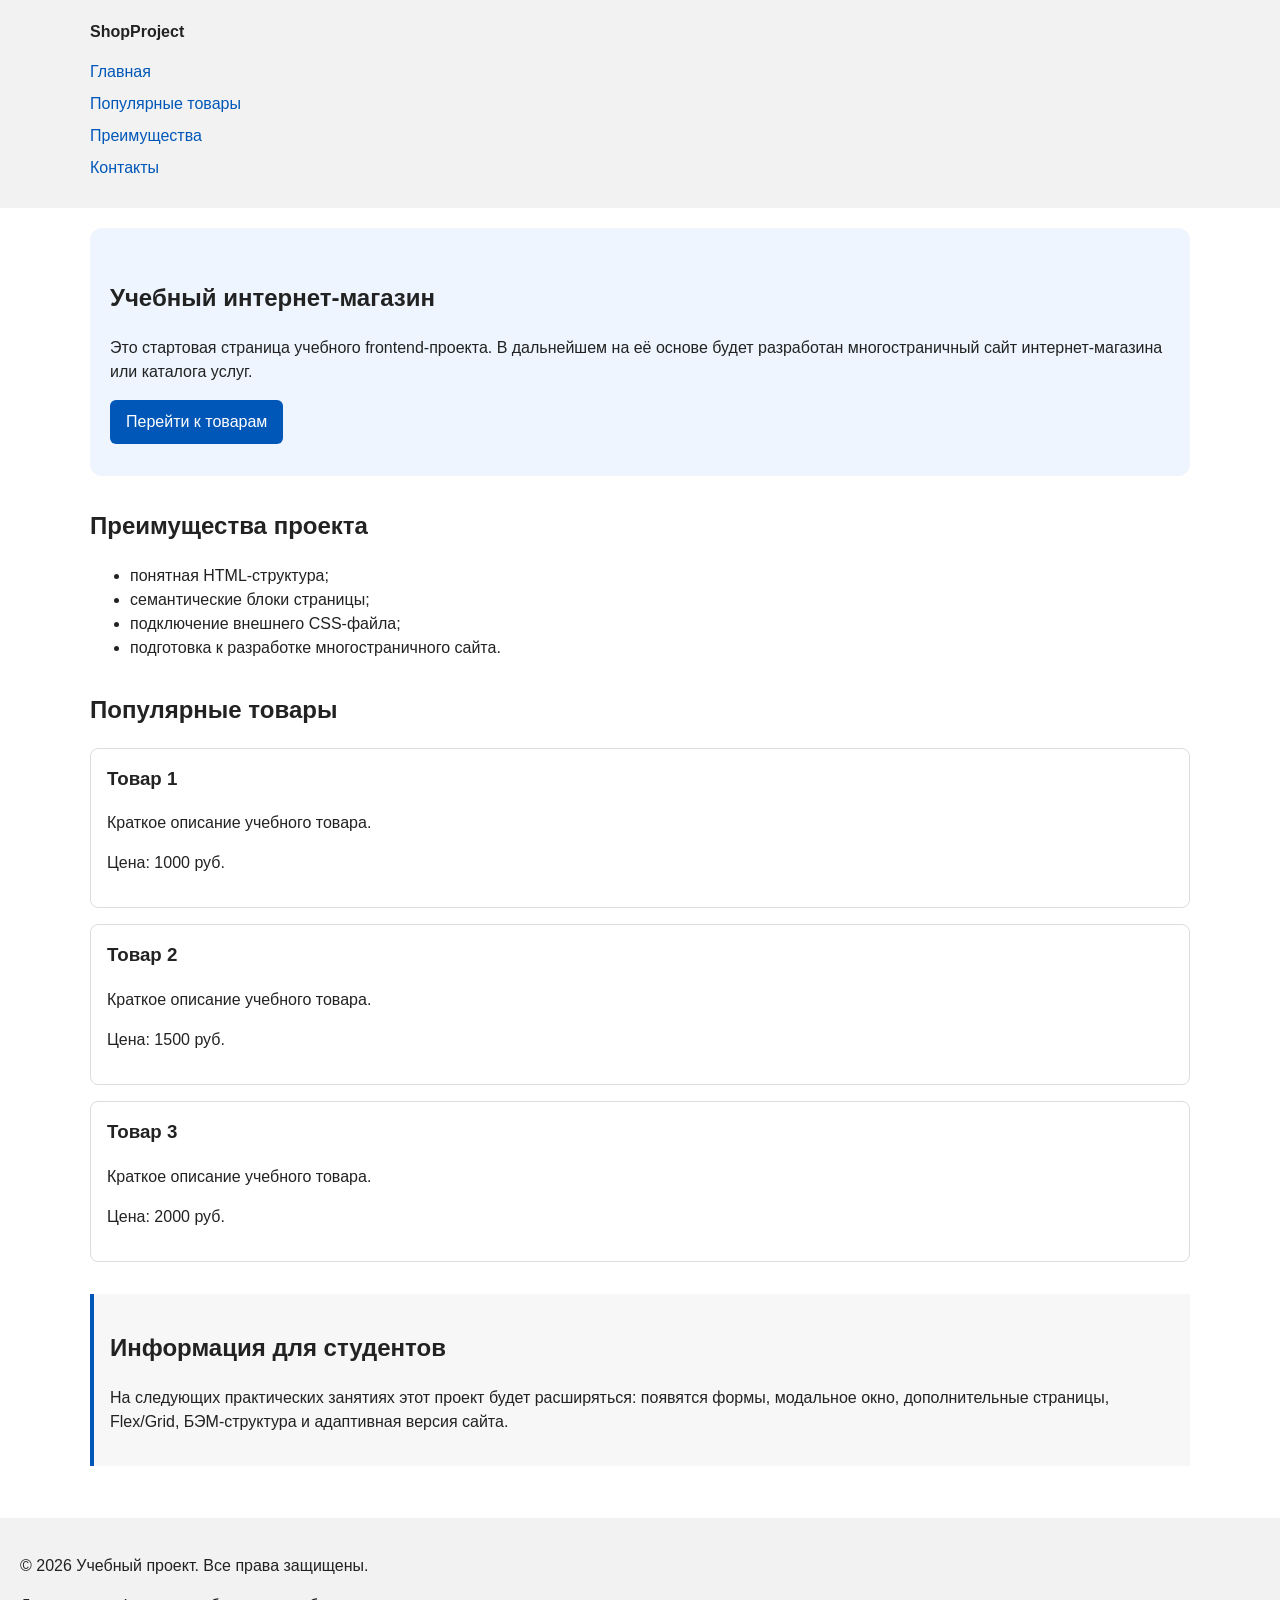
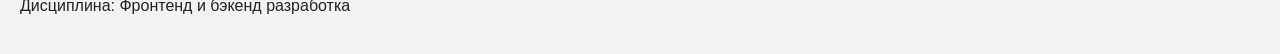
==== index.html @ 901348b8 "fix: remove duplicate content from start page" ====
<!doctype html>
<html lang="ru">
  <head>
    <meta charset="UTF-8" />
    <meta name="viewport" content="width=device-width, initial-scale=1.0" />
    <title>Учебный интернет-магазин</title>
    <link rel="stylesheet" href="css/style.css" />
  </head>

  <body>
    <header>
      <div class="site-header">
        <a class="site-logo" href="index.html">ShopProject</a>

        <nav class="site-nav" aria-label="Основная навигация">
          <ul class="site-nav__list">
            <li><a href="index.html">Главная</a></li>
            <li><a href="#popular">Популярные товары</a></li>
            <li><a href="#advantages">Преимущества</a></li>
            <li><a href="#contacts">Контакты</a></li>
          </ul>
        </nav>
      </div>
    </header>

    <main>
      <!-- Основное содержимое страницы -->
      <section class="hero">
        <h1>Учебный интернет-магазин</h1>
        <p>
          Это стартовая страница учебного frontend-проекта. В дальнейшем на её
          основе будет разработан многостраничный сайт интернет-магазина или
          каталога услуг.
        </p>
        <a class="button" href="#popular">Перейти к товарам</a>
      </section>

      <section class="section" id="advantages">
        <h2>Преимущества проекта</h2>

        <ul class="advantages-list">
          <li>понятная HTML-структура;</li>
          <li>семантические блоки страницы;</li>
          <li>подключение внешнего CSS-файла;</li>
          <li>подготовка к разработке многостраничного сайта.</li>
        </ul>
      </section>

      <section class="section" id="popular">
        <h2>Популярные товары</h2>

        <article class="product-card">
          <h3>Товар 1</h3>
          <p>Краткое описание учебного товара.</p>
          <p>Цена: 1000 руб.</p>
        </article>

        <article class="product-card">
          <h3>Товар 2</h3>
          <p>Краткое описание учебного товара.</p>
          <p>Цена: 1500 руб.</p>
        </article>

        <article class="product-card">
          <h3>Товар 3</h3>
          <p>Краткое описание учебного товара.</p>
          <p>Цена: 2000 руб.</p>
        </article>
      </section>

      <aside class="aside-info">
        <h2>Информация для студентов</h2>
        <p>
          На следующих практических занятиях этот проект будет расширяться:
          появятся формы, модальное окно, дополнительные страницы, Flex/Grid,
          БЭМ-структура и адаптивная версия сайта.
        </p>
      </aside>
    </main>

    <footer id="contacts">
      <p>&copy; 2026 Учебный проект. Все права защищены.</p>
      <p>Дисциплина: Фронтенд и бэкенд разработка</p>
    </footer>
  </body>
</html>
---- css/style.css ----
/*
 * Универсальное правило для всех элементов.
 * border-box делает расчёт размеров более понятным:
 * width включает content, padding и border.
 */
* {
    box-sizing: border-box;
}

/*
 * Убираем стандартный внешний отступ браузера у body.
 * Без этого вокруг страницы может появиться белая рамка.
 */
body {
    margin: 0;
    font-family: Arial, sans-serif;
    line-height: 1.5;
    color: #222222;
    background-color: #ffffff;
}

/*
 * Задаём внутренние отступы для основных областей страницы.
 * Это делает содержимое визуально отделённым от краёв окна браузера.
 */
header,
main,
footer {
    padding: 20px;
}

/*
 * Оформляем шапку страницы.
 * Пока используется простой светло-серый фон.
 */
header {
    background-color: #f2f2f2;
}

/*
 * Оформляем подвал страницы тем же фоном,
 * чтобы визуально отделить его от основного содержимого.
 */
footer {
    background-color: #f2f2f2;
}

section {
    margin-bottom: 24px;
}

section h2 {
    margin-top: 0;
}

/*
 * Ограничиваем ширину содержимого шапки,
 * чтобы оно не растягивалось слишком сильно на широких экранах.
 */
.site-header {
    max-width: 1100px;
    margin: 0 auto;
}

/*
 * Оформляем текстовый логотип.
 */
.site-logo {
    font-weight: bold;
    text-decoration: none;
    color: #222222;
}

/*
 * Убираем стандартные отступы и маркеры списка навигации.
 */
.site-nav__list {
    padding: 0;
    margin: 16px 0 0;
    list-style: none;
}

/*
 * Добавляем расстояние между пунктами меню.
 */
.site-nav__list li {
    margin-bottom: 8px;
}

/*
 * Оформляем ссылки меню.
 */
.site-nav__list a {
    color: #0057b8;
    text-decoration: none;
}

/*
 * При наведении мыши подчёркиваем ссылку.
 * Подробно состояния интерфейса будут рассмотрены в практической работе 1.7.
 */
.site-nav__list a:hover {
    text-decoration: underline;
}

/*
 * Hero-блок — первый крупный блок страницы.
 * Он визуально отделяется от остальных разделов фоном и отступами.
 */
.hero {
    max-width: 1100px;
    margin: 0 auto 32px;
    padding: 32px 20px;
    background-color: #eef5ff;
    border-radius: 12px;
}

/*
 * Общий класс для разделов страницы.
 */
.section {
    max-width: 1100px;
    margin: 0 auto 32px;
}

/*
 * Убираем лишний верхний отступ у заголовков разделов.
 */
.section h2 {
    margin-top: 0;
}

/*
 * Карточка товара — самостоятельный блок.
 * На следующих занятиях карточки будут доработаны и выстроены в сетку.
 */
.product-card {
    margin-bottom: 16px;
    padding: 16px;
    border: 1px solid #dddddd;
    border-radius: 8px;
    background-color: #ffffff;
}

/*
 * Убираем лишний верхний отступ у заголовка карточки.
 */
.product-card h3 {
    margin-top: 0;
}

/*
 * Пока это обычная ссылка, но визуально она оформляется как кнопка.
 */
.button {
    display: inline-block;
    padding: 10px 16px;
    color: #ffffff;
    background-color: #0057b8;
    text-decoration: none;
    border-radius: 6px;
}

/*
 * Простое состояние наведения для кнопки.
 */
.button:hover {
    background-color: #003f86;
}

/*
 * Дополнительный информационный блок.
 */
.aside-info {
    max-width: 1100px;
    margin: 0 auto 32px;
    padding: 16px;
    border-left: 4px solid #0057b8;
    background-color: #f7f7f7;
}
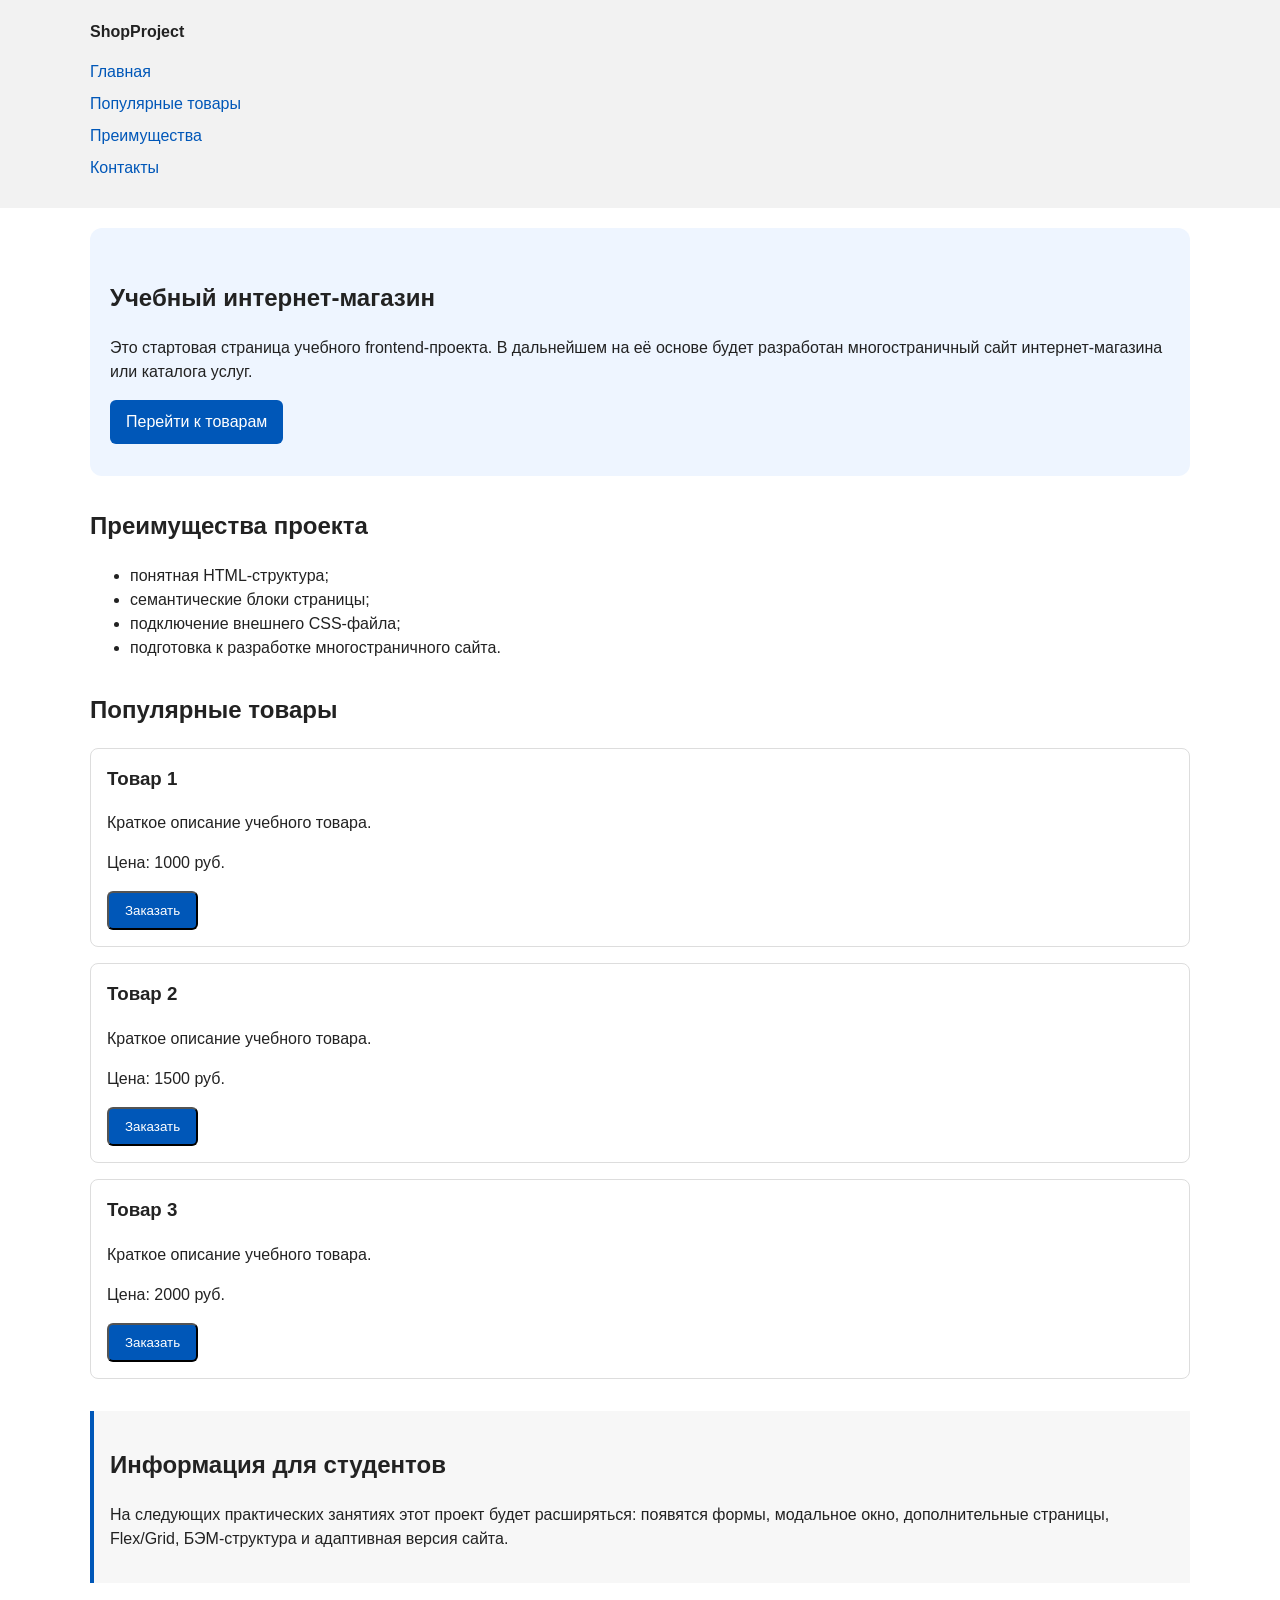
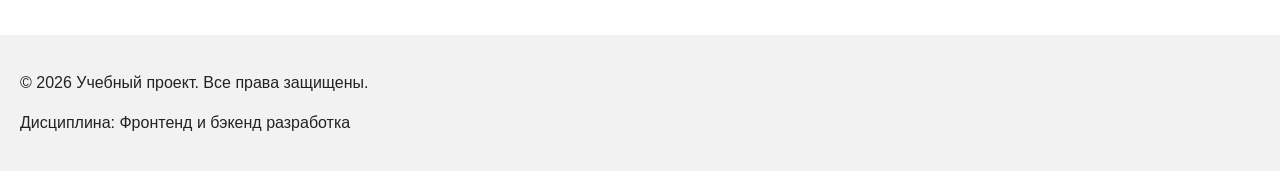
==== commit 856824c0: "feat: add order form modal and validation" ====
--- a/index.html
+++ b/index.html
@@ -5,6 +5,7 @@
     <meta name="viewport" content="width=device-width, initial-scale=1.0" />
     <title>Учебный интернет-магазин</title>
     <link rel="stylesheet" href="css/style.css" />
+    <script src="js/main.js" defer></script>
   </head>
 
   <body>
@@ -53,18 +54,39 @@
           <h3>Товар 1</h3>
           <p>Краткое описание учебного товара.</p>
           <p>Цена: 1000 руб.</p>
+          <button
+            class="button product-card__button"
+            type="button"
+            data-product="Товар 1"
+          >
+            Заказать
+          </button>
         </article>
 
         <article class="product-card">
           <h3>Товар 2</h3>
           <p>Краткое описание учебного товара.</p>
           <p>Цена: 1500 руб.</p>
+          <button
+            class="button product-card__button"
+            type="button"
+            data-product="Товар 2"
+          >
+            Заказать
+          </button>
         </article>
 
         <article class="product-card">
           <h3>Товар 3</h3>
           <p>Краткое описание учебного товара.</p>
           <p>Цена: 2000 руб.</p>
+          <button
+            class="button product-card__button"
+            type="button"
+            data-product="Товар 3"
+          >
+            Заказать
+          </button>
         </article>
       </section>
 
@@ -82,5 +104,108 @@
       <p>&copy; 2026 Учебный проект. Все права защищены.</p>
       <p>Дисциплина: Фронтенд и бэкенд разработка</p>
     </footer>
+
+    <dialog
+      class="order-dialog"
+      id="order-dialog"
+      aria-labelledby="order-dialog-title"
+    >
+      <h2 id="order-dialog-title">Оформление заявки</h2>
+
+      <form
+        class="order-form"
+        id="order-form"
+        action="#"
+        method="post"
+        novalidate
+      >
+        <input id="selected-product" name="selected-product" type="hidden" />
+
+        <div class="form-field">
+          <label for="order-name">Имя</label>
+          <input
+            id="order-name"
+            name="name"
+            type="text"
+            placeholder="Введите ваше имя"
+            minlength="2"
+            autocomplete="given-name"
+            required
+          />
+        </div>
+
+        <div class="form-field">
+          <label for="order-email">E-mail</label>
+          <input
+            id="order-email"
+            name="email"
+            type="email"
+            placeholder="example@mail.ru"
+            autocomplete="email"
+            required
+          />
+        </div>
+
+        <div class="form-field">
+          <label for="order-phone">Телефон</label>
+          <input
+            id="order-phone"
+            name="phone"
+            type="tel"
+            inputmode="tel"
+            placeholder="+7 (900) 000-00-00"
+            pattern="^\+7 \(\d{3}\) \d{3}-\d{2}-\d{2}$"
+            required
+          />
+          <small>Формат: +7 (900) 000-00-00</small>
+        </div>
+
+        <div class="form-field">
+          <label for="order-date">Дата связи</label>
+          <input id="order-date" name="date" type="date" />
+        </div>
+
+        <div class="form-field">
+          <label for="order-topic">Тема заявки</label>
+          <select id="order-topic" name="topic" required>
+            <option value="">Выберите тему</option>
+            <option value="product">Заказ товара</option>
+            <option value="consultation">Консультация</option>
+            <option value="delivery">Доставка</option>
+          </select>
+        </div>
+
+        <div class="form-field">
+          <label for="order-comment">Комментарий</label>
+          <textarea
+            id="order-comment"
+            name="comment"
+            rows="4"
+            placeholder="Укажите дополнительную информацию"
+          ></textarea>
+        </div>
+
+        <div class="form-field form-field--checkbox">
+          <label for="order-agreement">
+            <input
+              id="order-agreement"
+              name="agreement"
+              type="checkbox"
+              required
+            />
+            Я согласен на обработку данных
+          </label>
+        </div>
+
+        <div class="form-actions">
+          <button type="button" id="close-order-dialog">Закрыть</button>
+          <button type="submit">Отправить заявку</button>
+        </div>
+      </form>
+    </dialog>
+
+    <p class="success-message" id="success-message" hidden>
+      Форма успешно отправлена!
+    </p>
   </body>
 </html>
--- a/css/style.css
+++ b/css/style.css
@@ -4,7 +4,7 @@
  * width включает content, padding и border.
  */
 * {
-    box-sizing: border-box;
+  box-sizing: border-box;
 }
 
 /*
@@ -12,11 +12,11 @@
  * Без этого вокруг страницы может появиться белая рамка.
  */
 body {
-    margin: 0;
-    font-family: Arial, sans-serif;
-    line-height: 1.5;
-    color: #222222;
-    background-color: #ffffff;
+  margin: 0;
+  font-family: Arial, sans-serif;
+  line-height: 1.5;
+  color: #222222;
+  background-color: #ffffff;
 }
 
 /*
@@ -26,7 +26,7 @@
 header,
 main,
 footer {
-    padding: 20px;
+  padding: 20px;
 }
 
 /*
@@ -34,7 +34,7 @@
  * Пока используется простой светло-серый фон.
  */
 header {
-    background-color: #f2f2f2;
+  background-color: #f2f2f2;
 }
 
 /*
@@ -42,15 +42,15 @@
  * чтобы визуально отделить его от основного содержимого.
  */
 footer {
-    background-color: #f2f2f2;
+  background-color: #f2f2f2;
 }
 
 section {
-    margin-bottom: 24px;
+  margin-bottom: 24px;
 }
 
 section h2 {
-    margin-top: 0;
+  margin-top: 0;
 }
 
 /*
@@ -58,41 +58,41 @@
  * чтобы оно не растягивалось слишком сильно на широких экранах.
  */
 .site-header {
-    max-width: 1100px;
-    margin: 0 auto;
+  max-width: 1100px;
+  margin: 0 auto;
 }
 
 /*
  * Оформляем текстовый логотип.
  */
 .site-logo {
-    font-weight: bold;
-    text-decoration: none;
-    color: #222222;
+  font-weight: bold;
+  text-decoration: none;
+  color: #222222;
 }
 
 /*
  * Убираем стандартные отступы и маркеры списка навигации.
  */
 .site-nav__list {
-    padding: 0;
-    margin: 16px 0 0;
-    list-style: none;
+  padding: 0;
+  margin: 16px 0 0;
+  list-style: none;
 }
 
 /*
  * Добавляем расстояние между пунктами меню.
  */
 .site-nav__list li {
-    margin-bottom: 8px;
+  margin-bottom: 8px;
 }
 
 /*
  * Оформляем ссылки меню.
  */
 .site-nav__list a {
-    color: #0057b8;
-    text-decoration: none;
+  color: #0057b8;
+  text-decoration: none;
 }
 
 /*
@@ -100,7 +100,7 @@
  * Подробно состояния интерфейса будут рассмотрены в практической работе 1.7.
  */
 .site-nav__list a:hover {
-    text-decoration: underline;
+  text-decoration: underline;
 }
 
 /*
@@ -108,26 +108,26 @@
  * Он визуально отделяется от остальных разделов фоном и отступами.
  */
 .hero {
-    max-width: 1100px;
-    margin: 0 auto 32px;
-    padding: 32px 20px;
-    background-color: #eef5ff;
-    border-radius: 12px;
+  max-width: 1100px;
+  margin: 0 auto 32px;
+  padding: 32px 20px;
+  background-color: #eef5ff;
+  border-radius: 12px;
 }
 
 /*
  * Общий класс для разделов страницы.
  */
 .section {
-    max-width: 1100px;
-    margin: 0 auto 32px;
+  max-width: 1100px;
+  margin: 0 auto 32px;
 }
 
 /*
  * Убираем лишний верхний отступ у заголовков разделов.
  */
 .section h2 {
-    margin-top: 0;
+  margin-top: 0;
 }
 
 /*
@@ -135,46 +135,120 @@
  * На следующих занятиях карточки будут доработаны и выстроены в сетку.
  */
 .product-card {
-    margin-bottom: 16px;
-    padding: 16px;
-    border: 1px solid #dddddd;
-    border-radius: 8px;
-    background-color: #ffffff;
+  margin-bottom: 16px;
+  padding: 16px;
+  border: 1px solid #dddddd;
+  border-radius: 8px;
+  background-color: #ffffff;
 }
 
 /*
  * Убираем лишний верхний отступ у заголовка карточки.
  */
 .product-card h3 {
-    margin-top: 0;
+  margin-top: 0;
 }
 
 /*
  * Пока это обычная ссылка, но визуально она оформляется как кнопка.
  */
 .button {
-    display: inline-block;
-    padding: 10px 16px;
-    color: #ffffff;
-    background-color: #0057b8;
-    text-decoration: none;
-    border-radius: 6px;
+  display: inline-block;
+  padding: 10px 16px;
+  color: #ffffff;
+  background-color: #0057b8;
+  text-decoration: none;
+  border-radius: 6px;
 }
 
 /*
  * Простое состояние наведения для кнопки.
  */
 .button:hover {
-    background-color: #003f86;
+  background-color: #003f86;
 }
 
 /*
  * Дополнительный информационный блок.
  */
 .aside-info {
-    max-width: 1100px;
-    margin: 0 auto 32px;
-    padding: 16px;
-    border-left: 4px solid #0057b8;
-    background-color: #f7f7f7;
-}+  max-width: 1100px;
+  margin: 0 auto 32px;
+  padding: 16px;
+  border-left: 4px solid #0057b8;
+  background-color: #f7f7f7;
+}
+
+/* Модальное окно с формой заявки. */
+.order-dialog {
+  width: min(100% - 32px, 560px);
+  padding: 24px;
+  border: none;
+  border-radius: 12px;
+}
+
+/* Затемнение страницы за окном. */
+.order-dialog::backdrop {
+  background-color: rgba(0, 0, 0, 0.5);
+}
+
+/* Отступы между полями и их подписями. */
+.form-field {
+  margin-bottom: 16px;
+}
+
+.form-field label {
+  display: block;
+  margin-bottom: 6px;
+}
+
+/* Общие стили полей формы. */
+.form-field input,
+.form-field select,
+.form-field textarea {
+  width: 100%;
+  padding: 10px 12px;
+  border: 1px solid #cccccc;
+  border-radius: 6px;
+  font: inherit;
+}
+
+/* Флажок оставляем обычной ширины. */
+.form-field input[type="checkbox"] {
+  width: auto;
+}
+
+.form-field small {
+  display: block;
+  margin-top: 4px;
+  color: #666666;
+}
+
+/* Выделяем поле при работе с клавиатуры. */
+.form-field input:focus-visible,
+.form-field select:focus-visible,
+.form-field textarea:focus-visible,
+.form-actions button:focus-visible {
+  outline: 2px solid #0057b8;
+  outline-offset: 2px;
+}
+
+/* JavaScript добавит этот атрибут ошибочным полям. */
+.form-field [aria-invalid="true"] {
+  border-color: #b00020;
+}
+
+.form-actions {
+  display: flex;
+  gap: 12px;
+  margin-top: 20px;
+}
+
+/* Сообщение после успешной проверки формы. */
+.success-message {
+  max-width: 1100px;
+  margin: 24px auto;
+  padding: 16px;
+  border-left: 4px solid #168a2f;
+  background-color: #eefaf0;
+}
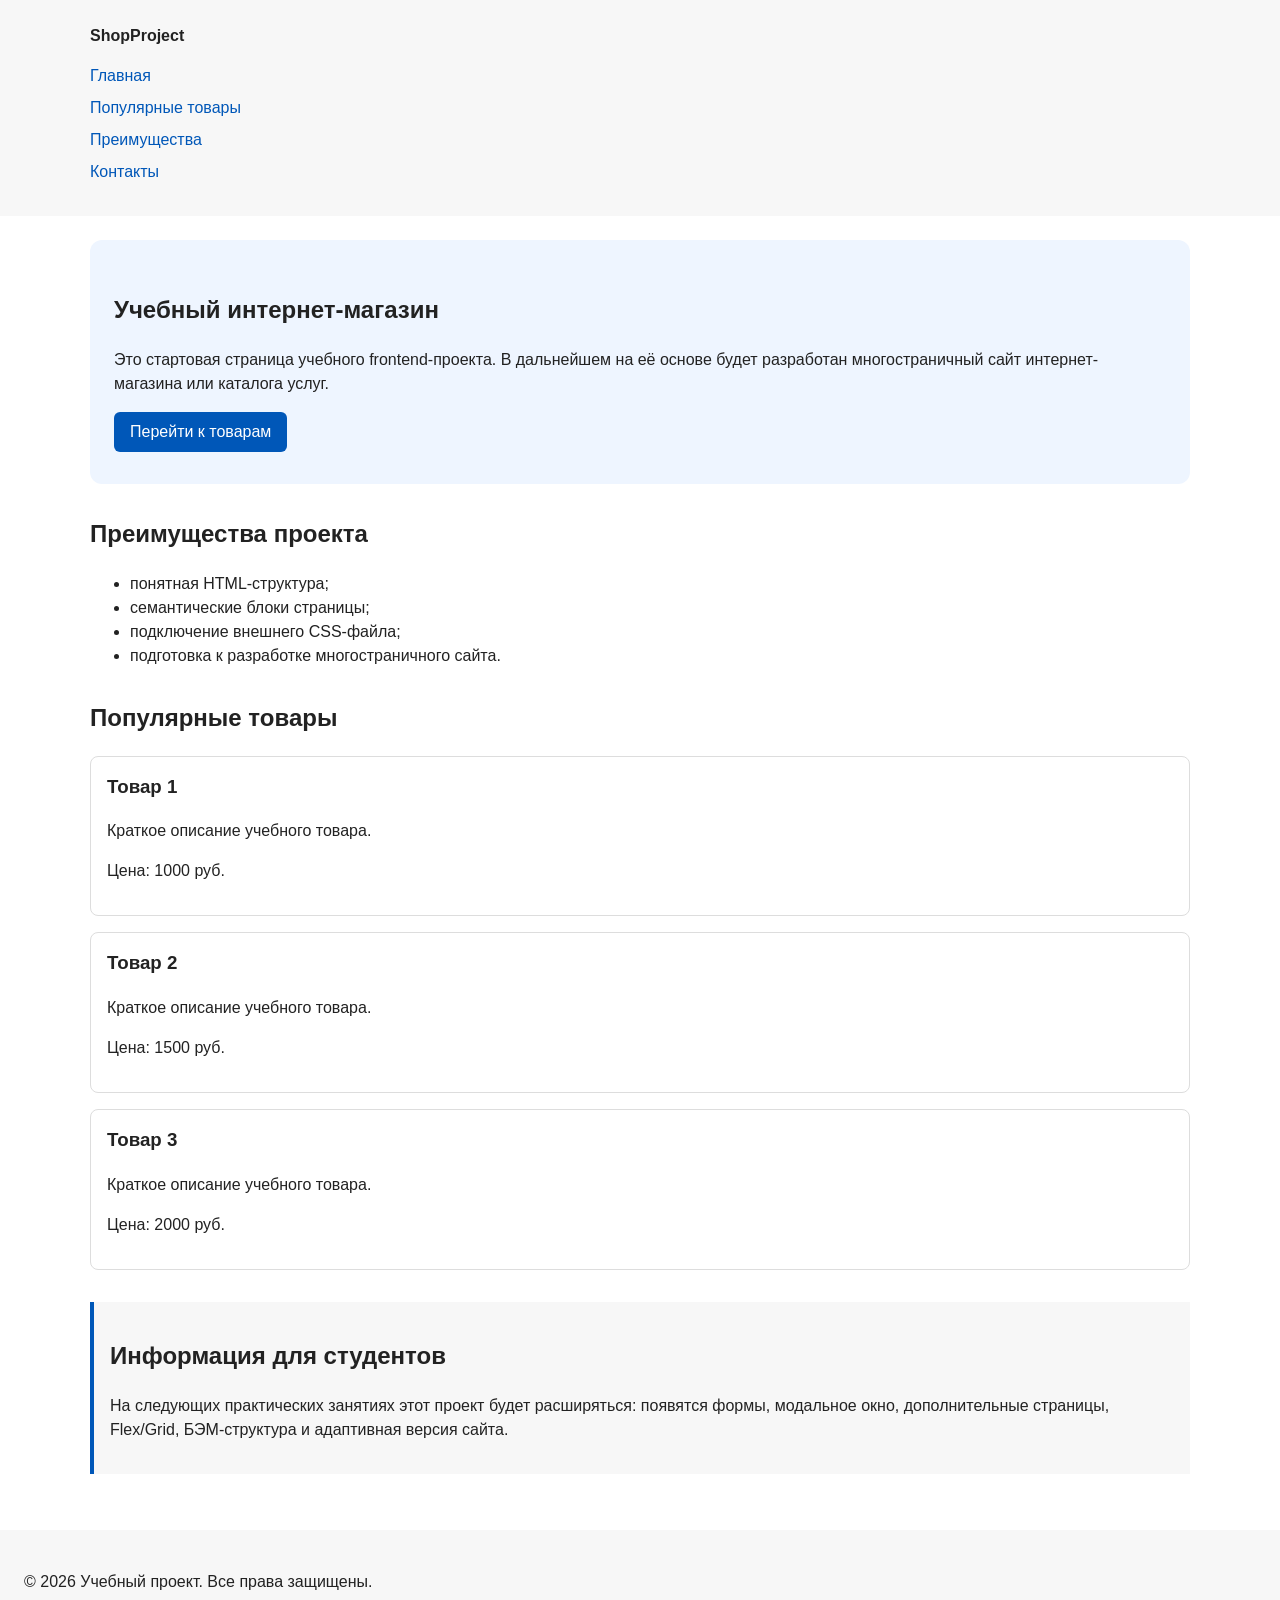
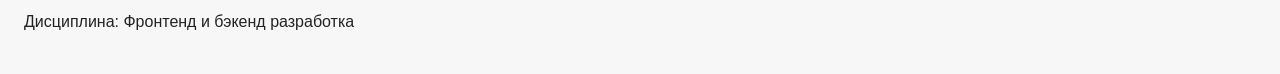
==== commit 4a34fe31: "Merge pull request #3 from DansonDev/feature/html-css-start-page Практическая №2: убрать повторы на " ====
--- a/index.html
+++ b/index.html
@@ -5,7 +5,6 @@
     <meta name="viewport" content="width=device-width, initial-scale=1.0" />
     <title>Учебный интернет-магазин</title>
     <link rel="stylesheet" href="css/style.css" />
-    <script src="js/main.js" defer></script>
   </head>
 
   <body>
@@ -54,39 +53,18 @@
           <h3>Товар 1</h3>
           <p>Краткое описание учебного товара.</p>
           <p>Цена: 1000 руб.</p>
-          <button
-            class="button product-card__button"
-            type="button"
-            data-product="Товар 1"
-          >
-            Заказать
-          </button>
         </article>
 
         <article class="product-card">
           <h3>Товар 2</h3>
           <p>Краткое описание учебного товара.</p>
           <p>Цена: 1500 руб.</p>
-          <button
-            class="button product-card__button"
-            type="button"
-            data-product="Товар 2"
-          >
-            Заказать
-          </button>
         </article>
 
         <article class="product-card">
           <h3>Товар 3</h3>
           <p>Краткое описание учебного товара.</p>
           <p>Цена: 2000 руб.</p>
-          <button
-            class="button product-card__button"
-            type="button"
-            data-product="Товар 3"
-          >
-            Заказать
-          </button>
         </article>
       </section>
 
@@ -104,108 +82,5 @@
       <p>&copy; 2026 Учебный проект. Все права защищены.</p>
       <p>Дисциплина: Фронтенд и бэкенд разработка</p>
     </footer>
-
-    <dialog
-      class="order-dialog"
-      id="order-dialog"
-      aria-labelledby="order-dialog-title"
-    >
-      <h2 id="order-dialog-title">Оформление заявки</h2>
-
-      <form
-        class="order-form"
-        id="order-form"
-        action="#"
-        method="post"
-        novalidate
-      >
-        <input id="selected-product" name="selected-product" type="hidden" />
-
-        <div class="form-field">
-          <label for="order-name">Имя</label>
-          <input
-            id="order-name"
-            name="name"
-            type="text"
-            placeholder="Введите ваше имя"
-            minlength="2"
-            autocomplete="given-name"
-            required
-          />
-        </div>
-
-        <div class="form-field">
-          <label for="order-email">E-mail</label>
-          <input
-            id="order-email"
-            name="email"
-            type="email"
-            placeholder="example@mail.ru"
-            autocomplete="email"
-            required
-          />
-        </div>
-
-        <div class="form-field">
-          <label for="order-phone">Телефон</label>
-          <input
-            id="order-phone"
-            name="phone"
-            type="tel"
-            inputmode="tel"
-            placeholder="+7 (900) 000-00-00"
-            pattern="^\+7 \(\d{3}\) \d{3}-\d{2}-\d{2}$"
-            required
-          />
-          <small>Формат: +7 (900) 000-00-00</small>
-        </div>
-
-        <div class="form-field">
-          <label for="order-date">Дата связи</label>
-          <input id="order-date" name="date" type="date" />
-        </div>
-
-        <div class="form-field">
-          <label for="order-topic">Тема заявки</label>
-          <select id="order-topic" name="topic" required>
-            <option value="">Выберите тему</option>
-            <option value="product">Заказ товара</option>
-            <option value="consultation">Консультация</option>
-            <option value="delivery">Доставка</option>
-          </select>
-        </div>
-
-        <div class="form-field">
-          <label for="order-comment">Комментарий</label>
-          <textarea
-            id="order-comment"
-            name="comment"
-            rows="4"
-            placeholder="Укажите дополнительную информацию"
-          ></textarea>
-        </div>
-
-        <div class="form-field form-field--checkbox">
-          <label for="order-agreement">
-            <input
-              id="order-agreement"
-              name="agreement"
-              type="checkbox"
-              required
-            />
-            Я согласен на обработку данных
-          </label>
-        </div>
-
-        <div class="form-actions">
-          <button type="button" id="close-order-dialog">Закрыть</button>
-          <button type="submit">Отправить заявку</button>
-        </div>
-      </form>
-    </dialog>
-
-    <p class="success-message" id="success-message" hidden>
-      Форма успешно отправлена!
-    </p>
   </body>
 </html>
--- a/css/style.css
+++ b/css/style.css
@@ -1,254 +1,252 @@
-/*
- * Универсальное правило для всех элементов.
- * border-box делает расчёт размеров более понятным:
- * width включает content, padding и border.
- */
+/* ===============================
+   1. Переменные проекта
+   =============================== */
+
+:root {
+  /* Цвета */
+  --color-bg: #ffffff;
+  --color-text: #222222;
+  --color-muted: #666666;
+  --color-primary: #0057b8;
+  --color-primary-dark: #003f86;
+  --color-border: #dddddd;
+  --color-surface: #f7f7f7;
+  --color-surface-accent: #eef5ff;
+  --color-danger: #b00020;
+  --color-success: #168a2f;
+  --color-success-bg: #eefaf0;
+  --color-white: #ffffff;
+
+  /* Отступы */
+  --space-xs: 4px;
+  --space-sm: 8px;
+  --space-md: 16px;
+  --space-lg: 24px;
+  --space-xl: 32px;
+
+  /* Скругления */
+  --radius-sm: 6px;
+  --radius-md: 8px;
+  --radius-lg: 12px;
+
+  --container-width: 1100px;
+}
+
+/* ===============================
+   2. Базовые стили
+   =============================== */
+
 * {
   box-sizing: border-box;
 }
 
-/*
- * Убираем стандартный внешний отступ браузера у body.
- * Без этого вокруг страницы может появиться белая рамка.
- */
 body {
   margin: 0;
   font-family: Arial, sans-serif;
   line-height: 1.5;
-  color: #222222;
-  background-color: #ffffff;
-}
-
-/*
- * Задаём внутренние отступы для основных областей страницы.
- * Это делает содержимое визуально отделённым от краёв окна браузера.
- */
+  color: var(--color-text);
+  background-color: var(--color-bg);
+}
+
 header,
 main,
 footer {
-  padding: 20px;
-}
-
-/*
- * Оформляем шапку страницы.
- * Пока используется простой светло-серый фон.
- */
-header {
-  background-color: #f2f2f2;
-}
-
-/*
- * Оформляем подвал страницы тем же фоном,
- * чтобы визуально отделить его от основного содержимого.
- */
+  padding: var(--space-lg);
+}
+
+header,
 footer {
-  background-color: #f2f2f2;
-}
-
-section {
-  margin-bottom: 24px;
-}
-
-section h2 {
-  margin-top: 0;
-}
-
-/*
- * Ограничиваем ширину содержимого шапки,
- * чтобы оно не растягивалось слишком сильно на широких экранах.
- */
+  background-color: var(--color-surface);
+}
+
+/* ===============================
+   3. Общие элементы интерфейса
+   =============================== */
+
+a {
+  color: var(--color-primary);
+}
+
+a:hover {
+  color: var(--color-primary-dark);
+}
+
+/* Показываем фокус при работе с клавиатурой. */
+a:focus-visible,
+button:focus-visible,
+input:focus-visible,
+select:focus-visible,
+textarea:focus-visible {
+  outline: 2px solid var(--color-primary);
+  outline-offset: 3px;
+}
+
+.button {
+  display: inline-block;
+  padding: var(--space-sm) var(--space-md);
+  color: var(--color-white);
+  background-color: var(--color-primary);
+  text-decoration: none;
+  border: none;
+  border-radius: var(--radius-sm);
+  font: inherit;
+  cursor: pointer;
+}
+
+.button:hover {
+  color: var(--color-white);
+  background-color: var(--color-primary-dark);
+}
+
+button:disabled {
+  opacity: 0.6;
+  cursor: not-allowed;
+}
+
+/* ===============================
+   4. Компоненты страницы
+   =============================== */
+
 .site-header {
-  max-width: 1100px;
+  max-width: var(--container-width);
   margin: 0 auto;
 }
 
-/*
- * Оформляем текстовый логотип.
- */
 .site-logo {
   font-weight: bold;
   text-decoration: none;
-  color: #222222;
-}
-
-/*
- * Убираем стандартные отступы и маркеры списка навигации.
- */
+  color: var(--color-text);
+}
+
 .site-nav__list {
   padding: 0;
-  margin: 16px 0 0;
+  margin: var(--space-md) 0 0;
   list-style: none;
 }
 
-/*
- * Добавляем расстояние между пунктами меню.
- */
 .site-nav__list li {
-  margin-bottom: 8px;
-}
-
-/*
- * Оформляем ссылки меню.
- */
+  margin-bottom: var(--space-sm);
+}
+
 .site-nav__list a {
-  color: #0057b8;
   text-decoration: none;
 }
 
-/*
- * При наведении мыши подчёркиваем ссылку.
- * Подробно состояния интерфейса будут рассмотрены в практической работе 1.7.
- */
 .site-nav__list a:hover {
   text-decoration: underline;
 }
 
-/*
- * Hero-блок — первый крупный блок страницы.
- * Он визуально отделяется от остальных разделов фоном и отступами.
- */
 .hero {
-  max-width: 1100px;
-  margin: 0 auto 32px;
-  padding: 32px 20px;
-  background-color: #eef5ff;
-  border-radius: 12px;
-}
-
-/*
- * Общий класс для разделов страницы.
- */
+  max-width: var(--container-width);
+  margin: 0 auto var(--space-xl);
+  padding: var(--space-xl) var(--space-lg);
+  background-color: var(--color-surface-accent);
+  border-radius: var(--radius-lg);
+}
+
 .section {
-  max-width: 1100px;
-  margin: 0 auto 32px;
-}
-
-/*
- * Убираем лишний верхний отступ у заголовков разделов.
- */
+  max-width: var(--container-width);
+  margin: 0 auto var(--space-xl);
+}
+
 .section h2 {
   margin-top: 0;
 }
 
-/*
- * Карточка товара — самостоятельный блок.
- * На следующих занятиях карточки будут доработаны и выстроены в сетку.
- */
 .product-card {
-  margin-bottom: 16px;
-  padding: 16px;
-  border: 1px solid #dddddd;
-  border-radius: 8px;
-  background-color: #ffffff;
-}
-
-/*
- * Убираем лишний верхний отступ у заголовка карточки.
- */
+  margin-bottom: var(--space-md);
+  padding: var(--space-md);
+  border: 1px solid var(--color-border);
+  border-radius: var(--radius-md);
+  background-color: var(--color-bg);
+}
+
+.product-card:hover {
+  border-color: var(--color-primary);
+}
+
 .product-card h3 {
   margin-top: 0;
 }
 
-/*
- * Пока это обычная ссылка, но визуально она оформляется как кнопка.
- */
-.button {
-  display: inline-block;
-  padding: 10px 16px;
-  color: #ffffff;
-  background-color: #0057b8;
-  text-decoration: none;
-  border-radius: 6px;
-}
-
-/*
- * Простое состояние наведения для кнопки.
- */
-.button:hover {
-  background-color: #003f86;
-}
-
-/*
- * Дополнительный информационный блок.
- */
 .aside-info {
-  max-width: 1100px;
-  margin: 0 auto 32px;
-  padding: 16px;
-  border-left: 4px solid #0057b8;
-  background-color: #f7f7f7;
-}
-
-/* Модальное окно с формой заявки. */
+  max-width: var(--container-width);
+  margin: 0 auto var(--space-xl);
+  padding: var(--space-md);
+  border-left: 4px solid var(--color-primary);
+  background-color: var(--color-surface);
+}
+
+/* ===============================
+   5. Форма и модальное окно
+   =============================== */
+
 .order-dialog {
-  width: min(100% - 32px, 560px);
-  padding: 24px;
+  width: min(100% - var(--space-xl), 560px);
+  padding: var(--space-lg);
   border: none;
-  border-radius: 12px;
-}
-
-/* Затемнение страницы за окном. */
+  border-radius: var(--radius-lg);
+}
+
 .order-dialog::backdrop {
   background-color: rgba(0, 0, 0, 0.5);
 }
 
-/* Отступы между полями и их подписями. */
 .form-field {
-  margin-bottom: 16px;
+  margin-bottom: var(--space-md);
 }
 
 .form-field label {
   display: block;
-  margin-bottom: 6px;
-}
-
-/* Общие стили полей формы. */
+  margin-bottom: var(--space-xs);
+}
+
 .form-field input,
 .form-field select,
 .form-field textarea {
   width: 100%;
   padding: 10px 12px;
-  border: 1px solid #cccccc;
-  border-radius: 6px;
+  border: 1px solid var(--color-border);
+  border-radius: var(--radius-sm);
   font: inherit;
 }
 
-/* Флажок оставляем обычной ширины. */
 .form-field input[type="checkbox"] {
   width: auto;
 }
 
 .form-field small {
   display: block;
-  margin-top: 4px;
-  color: #666666;
-}
-
-/* Выделяем поле при работе с клавиатуры. */
-.form-field input:focus-visible,
-.form-field select:focus-visible,
-.form-field textarea:focus-visible,
-.form-actions button:focus-visible {
-  outline: 2px solid #0057b8;
-  outline-offset: 2px;
-}
-
-/* JavaScript добавит этот атрибут ошибочным полям. */
-.form-field [aria-invalid="true"] {
-  border-color: #b00020;
+  margin-top: var(--space-xs);
+  color: var(--color-muted);
+}
+
+.form-field input:hover,
+.form-field select:hover,
+.form-field textarea:hover,
+.form-field input:focus,
+.form-field select:focus,
+.form-field textarea:focus {
+  border-color: var(--color-primary);
+}
+
+/* Ошибочная рамка остаётся красной при наведении и фокусе. */
+.form-field input[aria-invalid="true"],
+.form-field select[aria-invalid="true"],
+.form-field textarea[aria-invalid="true"] {
+  border-color: var(--color-danger);
 }
 
 .form-actions {
   display: flex;
-  gap: 12px;
-  margin-top: 20px;
-}
-
-/* Сообщение после успешной проверки формы. */
+  gap: var(--space-md);
+  margin-top: var(--space-lg);
+}
+
 .success-message {
-  max-width: 1100px;
-  margin: 24px auto;
-  padding: 16px;
-  border-left: 4px solid #168a2f;
-  background-color: #eefaf0;
-}
+  max-width: var(--container-width);
+  margin: var(--space-lg) auto;
+  padding: var(--space-md);
+  border-left: 4px solid var(--color-success);
+  background-color: var(--color-success-bg);
+}
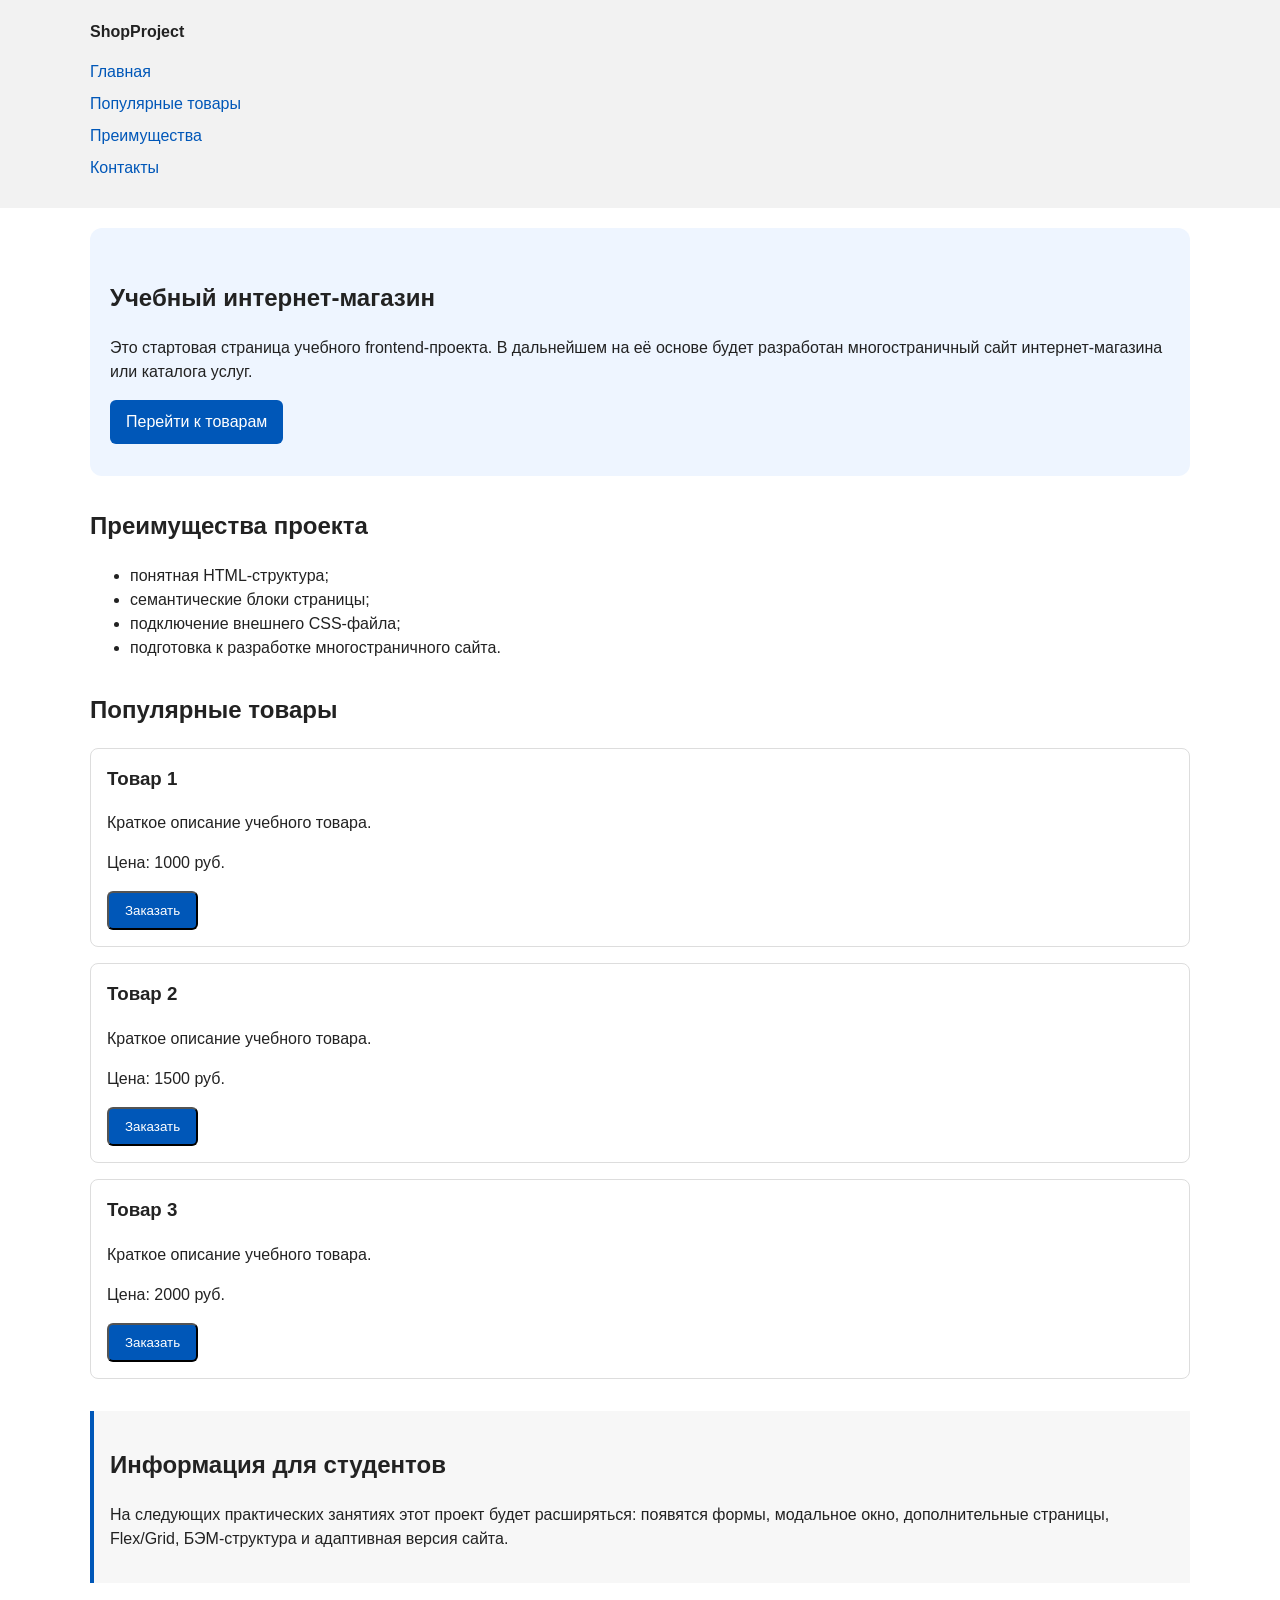
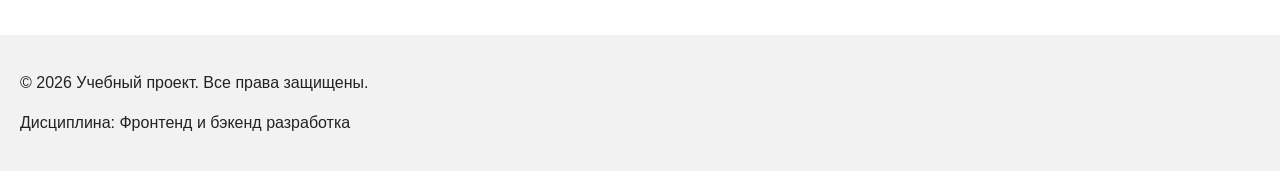
==== commit 1ba82a96: "Merge pull request #4 from DansonDev/feature/form-modal-validation Практическая №3: форма заявки в м" ====
--- a/index.html
+++ b/index.html
@@ -5,6 +5,7 @@
     <meta name="viewport" content="width=device-width, initial-scale=1.0" />
     <title>Учебный интернет-магазин</title>
     <link rel="stylesheet" href="css/style.css" />
+    <script src="js/main.js" defer></script>
   </head>
 
   <body>
@@ -53,18 +54,39 @@
           <h3>Товар 1</h3>
           <p>Краткое описание учебного товара.</p>
           <p>Цена: 1000 руб.</p>
+          <button
+            class="button product-card__button"
+            type="button"
+            data-product="Товар 1"
+          >
+            Заказать
+          </button>
         </article>
 
         <article class="product-card">
           <h3>Товар 2</h3>
           <p>Краткое описание учебного товара.</p>
           <p>Цена: 1500 руб.</p>
+          <button
+            class="button product-card__button"
+            type="button"
+            data-product="Товар 2"
+          >
+            Заказать
+          </button>
         </article>
 
         <article class="product-card">
           <h3>Товар 3</h3>
           <p>Краткое описание учебного товара.</p>
           <p>Цена: 2000 руб.</p>
+          <button
+            class="button product-card__button"
+            type="button"
+            data-product="Товар 3"
+          >
+            Заказать
+          </button>
         </article>
       </section>
 
@@ -82,5 +104,108 @@
       <p>&copy; 2026 Учебный проект. Все права защищены.</p>
       <p>Дисциплина: Фронтенд и бэкенд разработка</p>
     </footer>
+
+    <dialog
+      class="order-dialog"
+      id="order-dialog"
+      aria-labelledby="order-dialog-title"
+    >
+      <h2 id="order-dialog-title">Оформление заявки</h2>
+
+      <form
+        class="order-form"
+        id="order-form"
+        action="#"
+        method="post"
+        novalidate
+      >
+        <input id="selected-product" name="selected-product" type="hidden" />
+
+        <div class="form-field">
+          <label for="order-name">Имя</label>
+          <input
+            id="order-name"
+            name="name"
+            type="text"
+            placeholder="Введите ваше имя"
+            minlength="2"
+            autocomplete="given-name"
+            required
+          />
+        </div>
+
+        <div class="form-field">
+          <label for="order-email">E-mail</label>
+          <input
+            id="order-email"
+            name="email"
+            type="email"
+            placeholder="example@mail.ru"
+            autocomplete="email"
+            required
+          />
+        </div>
+
+        <div class="form-field">
+          <label for="order-phone">Телефон</label>
+          <input
+            id="order-phone"
+            name="phone"
+            type="tel"
+            inputmode="tel"
+            placeholder="+7 (900) 000-00-00"
+            pattern="^\+7 \(\d{3}\) \d{3}-\d{2}-\d{2}$"
+            required
+          />
+          <small>Формат: +7 (900) 000-00-00</small>
+        </div>
+
+        <div class="form-field">
+          <label for="order-date">Дата связи</label>
+          <input id="order-date" name="date" type="date" />
+        </div>
+
+        <div class="form-field">
+          <label for="order-topic">Тема заявки</label>
+          <select id="order-topic" name="topic" required>
+            <option value="">Выберите тему</option>
+            <option value="product">Заказ товара</option>
+            <option value="consultation">Консультация</option>
+            <option value="delivery">Доставка</option>
+          </select>
+        </div>
+
+        <div class="form-field">
+          <label for="order-comment">Комментарий</label>
+          <textarea
+            id="order-comment"
+            name="comment"
+            rows="4"
+            placeholder="Укажите дополнительную информацию"
+          ></textarea>
+        </div>
+
+        <div class="form-field form-field--checkbox">
+          <label for="order-agreement">
+            <input
+              id="order-agreement"
+              name="agreement"
+              type="checkbox"
+              required
+            />
+            Я согласен на обработку данных
+          </label>
+        </div>
+
+        <div class="form-actions">
+          <button type="button" id="close-order-dialog">Закрыть</button>
+          <button type="submit">Отправить заявку</button>
+        </div>
+      </form>
+    </dialog>
+
+    <p class="success-message" id="success-message" hidden>
+      Форма успешно отправлена!
+    </p>
   </body>
 </html>
--- a/css/style.css
+++ b/css/style.css
@@ -1,252 +1,254 @@
-/* ===============================
-   1. Переменные проекта
-   =============================== */
-
-:root {
-  /* Цвета */
-  --color-bg: #ffffff;
-  --color-text: #222222;
-  --color-muted: #666666;
-  --color-primary: #0057b8;
-  --color-primary-dark: #003f86;
-  --color-border: #dddddd;
-  --color-surface: #f7f7f7;
-  --color-surface-accent: #eef5ff;
-  --color-danger: #b00020;
-  --color-success: #168a2f;
-  --color-success-bg: #eefaf0;
-  --color-white: #ffffff;
-
-  /* Отступы */
-  --space-xs: 4px;
-  --space-sm: 8px;
-  --space-md: 16px;
-  --space-lg: 24px;
-  --space-xl: 32px;
-
-  /* Скругления */
-  --radius-sm: 6px;
-  --radius-md: 8px;
-  --radius-lg: 12px;
-
-  --container-width: 1100px;
-}
-
-/* ===============================
-   2. Базовые стили
-   =============================== */
-
+/*
+ * Универсальное правило для всех элементов.
+ * border-box делает расчёт размеров более понятным:
+ * width включает content, padding и border.
+ */
 * {
   box-sizing: border-box;
 }
 
+/*
+ * Убираем стандартный внешний отступ браузера у body.
+ * Без этого вокруг страницы может появиться белая рамка.
+ */
 body {
   margin: 0;
   font-family: Arial, sans-serif;
   line-height: 1.5;
-  color: var(--color-text);
-  background-color: var(--color-bg);
-}
-
+  color: #222222;
+  background-color: #ffffff;
+}
+
+/*
+ * Задаём внутренние отступы для основных областей страницы.
+ * Это делает содержимое визуально отделённым от краёв окна браузера.
+ */
 header,
 main,
 footer {
-  padding: var(--space-lg);
-}
-
-header,
+  padding: 20px;
+}
+
+/*
+ * Оформляем шапку страницы.
+ * Пока используется простой светло-серый фон.
+ */
+header {
+  background-color: #f2f2f2;
+}
+
+/*
+ * Оформляем подвал страницы тем же фоном,
+ * чтобы визуально отделить его от основного содержимого.
+ */
 footer {
-  background-color: var(--color-surface);
-}
-
-/* ===============================
-   3. Общие элементы интерфейса
-   =============================== */
-
-a {
-  color: var(--color-primary);
-}
-
-a:hover {
-  color: var(--color-primary-dark);
-}
-
-/* Показываем фокус при работе с клавиатурой. */
-a:focus-visible,
-button:focus-visible,
-input:focus-visible,
-select:focus-visible,
-textarea:focus-visible {
-  outline: 2px solid var(--color-primary);
-  outline-offset: 3px;
-}
-
-.button {
-  display: inline-block;
-  padding: var(--space-sm) var(--space-md);
-  color: var(--color-white);
-  background-color: var(--color-primary);
-  text-decoration: none;
-  border: none;
-  border-radius: var(--radius-sm);
-  font: inherit;
-  cursor: pointer;
-}
-
-.button:hover {
-  color: var(--color-white);
-  background-color: var(--color-primary-dark);
-}
-
-button:disabled {
-  opacity: 0.6;
-  cursor: not-allowed;
-}
-
-/* ===============================
-   4. Компоненты страницы
-   =============================== */
-
+  background-color: #f2f2f2;
+}
+
+section {
+  margin-bottom: 24px;
+}
+
+section h2 {
+  margin-top: 0;
+}
+
+/*
+ * Ограничиваем ширину содержимого шапки,
+ * чтобы оно не растягивалось слишком сильно на широких экранах.
+ */
 .site-header {
-  max-width: var(--container-width);
+  max-width: 1100px;
   margin: 0 auto;
 }
 
+/*
+ * Оформляем текстовый логотип.
+ */
 .site-logo {
   font-weight: bold;
   text-decoration: none;
-  color: var(--color-text);
-}
-
+  color: #222222;
+}
+
+/*
+ * Убираем стандартные отступы и маркеры списка навигации.
+ */
 .site-nav__list {
   padding: 0;
-  margin: var(--space-md) 0 0;
+  margin: 16px 0 0;
   list-style: none;
 }
 
+/*
+ * Добавляем расстояние между пунктами меню.
+ */
 .site-nav__list li {
-  margin-bottom: var(--space-sm);
-}
-
+  margin-bottom: 8px;
+}
+
+/*
+ * Оформляем ссылки меню.
+ */
 .site-nav__list a {
+  color: #0057b8;
   text-decoration: none;
 }
 
+/*
+ * При наведении мыши подчёркиваем ссылку.
+ * Подробно состояния интерфейса будут рассмотрены в практической работе 1.7.
+ */
 .site-nav__list a:hover {
   text-decoration: underline;
 }
 
+/*
+ * Hero-блок — первый крупный блок страницы.
+ * Он визуально отделяется от остальных разделов фоном и отступами.
+ */
 .hero {
-  max-width: var(--container-width);
-  margin: 0 auto var(--space-xl);
-  padding: var(--space-xl) var(--space-lg);
-  background-color: var(--color-surface-accent);
-  border-radius: var(--radius-lg);
-}
-
+  max-width: 1100px;
+  margin: 0 auto 32px;
+  padding: 32px 20px;
+  background-color: #eef5ff;
+  border-radius: 12px;
+}
+
+/*
+ * Общий класс для разделов страницы.
+ */
 .section {
-  max-width: var(--container-width);
-  margin: 0 auto var(--space-xl);
-}
-
+  max-width: 1100px;
+  margin: 0 auto 32px;
+}
+
+/*
+ * Убираем лишний верхний отступ у заголовков разделов.
+ */
 .section h2 {
   margin-top: 0;
 }
 
+/*
+ * Карточка товара — самостоятельный блок.
+ * На следующих занятиях карточки будут доработаны и выстроены в сетку.
+ */
 .product-card {
-  margin-bottom: var(--space-md);
-  padding: var(--space-md);
-  border: 1px solid var(--color-border);
-  border-radius: var(--radius-md);
-  background-color: var(--color-bg);
-}
-
-.product-card:hover {
-  border-color: var(--color-primary);
-}
-
+  margin-bottom: 16px;
+  padding: 16px;
+  border: 1px solid #dddddd;
+  border-radius: 8px;
+  background-color: #ffffff;
+}
+
+/*
+ * Убираем лишний верхний отступ у заголовка карточки.
+ */
 .product-card h3 {
   margin-top: 0;
 }
 
+/*
+ * Пока это обычная ссылка, но визуально она оформляется как кнопка.
+ */
+.button {
+  display: inline-block;
+  padding: 10px 16px;
+  color: #ffffff;
+  background-color: #0057b8;
+  text-decoration: none;
+  border-radius: 6px;
+}
+
+/*
+ * Простое состояние наведения для кнопки.
+ */
+.button:hover {
+  background-color: #003f86;
+}
+
+/*
+ * Дополнительный информационный блок.
+ */
 .aside-info {
-  max-width: var(--container-width);
-  margin: 0 auto var(--space-xl);
-  padding: var(--space-md);
-  border-left: 4px solid var(--color-primary);
-  background-color: var(--color-surface);
-}
-
-/* ===============================
-   5. Форма и модальное окно
-   =============================== */
-
+  max-width: 1100px;
+  margin: 0 auto 32px;
+  padding: 16px;
+  border-left: 4px solid #0057b8;
+  background-color: #f7f7f7;
+}
+
+/* Модальное окно с формой заявки. */
 .order-dialog {
-  width: min(100% - var(--space-xl), 560px);
-  padding: var(--space-lg);
+  width: min(100% - 32px, 560px);
+  padding: 24px;
   border: none;
-  border-radius: var(--radius-lg);
-}
-
+  border-radius: 12px;
+}
+
+/* Затемнение страницы за окном. */
 .order-dialog::backdrop {
   background-color: rgba(0, 0, 0, 0.5);
 }
 
+/* Отступы между полями и их подписями. */
 .form-field {
-  margin-bottom: var(--space-md);
+  margin-bottom: 16px;
 }
 
 .form-field label {
   display: block;
-  margin-bottom: var(--space-xs);
-}
-
+  margin-bottom: 6px;
+}
+
+/* Общие стили полей формы. */
 .form-field input,
 .form-field select,
 .form-field textarea {
   width: 100%;
   padding: 10px 12px;
-  border: 1px solid var(--color-border);
-  border-radius: var(--radius-sm);
+  border: 1px solid #cccccc;
+  border-radius: 6px;
   font: inherit;
 }
 
+/* Флажок оставляем обычной ширины. */
 .form-field input[type="checkbox"] {
   width: auto;
 }
 
 .form-field small {
   display: block;
-  margin-top: var(--space-xs);
-  color: var(--color-muted);
-}
-
-.form-field input:hover,
-.form-field select:hover,
-.form-field textarea:hover,
-.form-field input:focus,
-.form-field select:focus,
-.form-field textarea:focus {
-  border-color: var(--color-primary);
-}
-
-/* Ошибочная рамка остаётся красной при наведении и фокусе. */
-.form-field input[aria-invalid="true"],
-.form-field select[aria-invalid="true"],
-.form-field textarea[aria-invalid="true"] {
-  border-color: var(--color-danger);
+  margin-top: 4px;
+  color: #666666;
+}
+
+/* Выделяем поле при работе с клавиатуры. */
+.form-field input:focus-visible,
+.form-field select:focus-visible,
+.form-field textarea:focus-visible,
+.form-actions button:focus-visible {
+  outline: 2px solid #0057b8;
+  outline-offset: 2px;
+}
+
+/* JavaScript добавит этот атрибут ошибочным полям. */
+.form-field [aria-invalid="true"] {
+  border-color: #b00020;
 }
 
 .form-actions {
   display: flex;
-  gap: var(--space-md);
-  margin-top: var(--space-lg);
-}
-
+  gap: 12px;
+  margin-top: 20px;
+}
+
+/* Сообщение после успешной проверки формы. */
 .success-message {
-  max-width: var(--container-width);
-  margin: var(--space-lg) auto;
-  padding: var(--space-md);
-  border-left: 4px solid var(--color-success);
-  background-color: var(--color-success-bg);
-}
+  max-width: 1100px;
+  margin: 24px auto;
+  padding: 16px;
+  border-left: 4px solid #168a2f;
+  background-color: #eefaf0;
+}
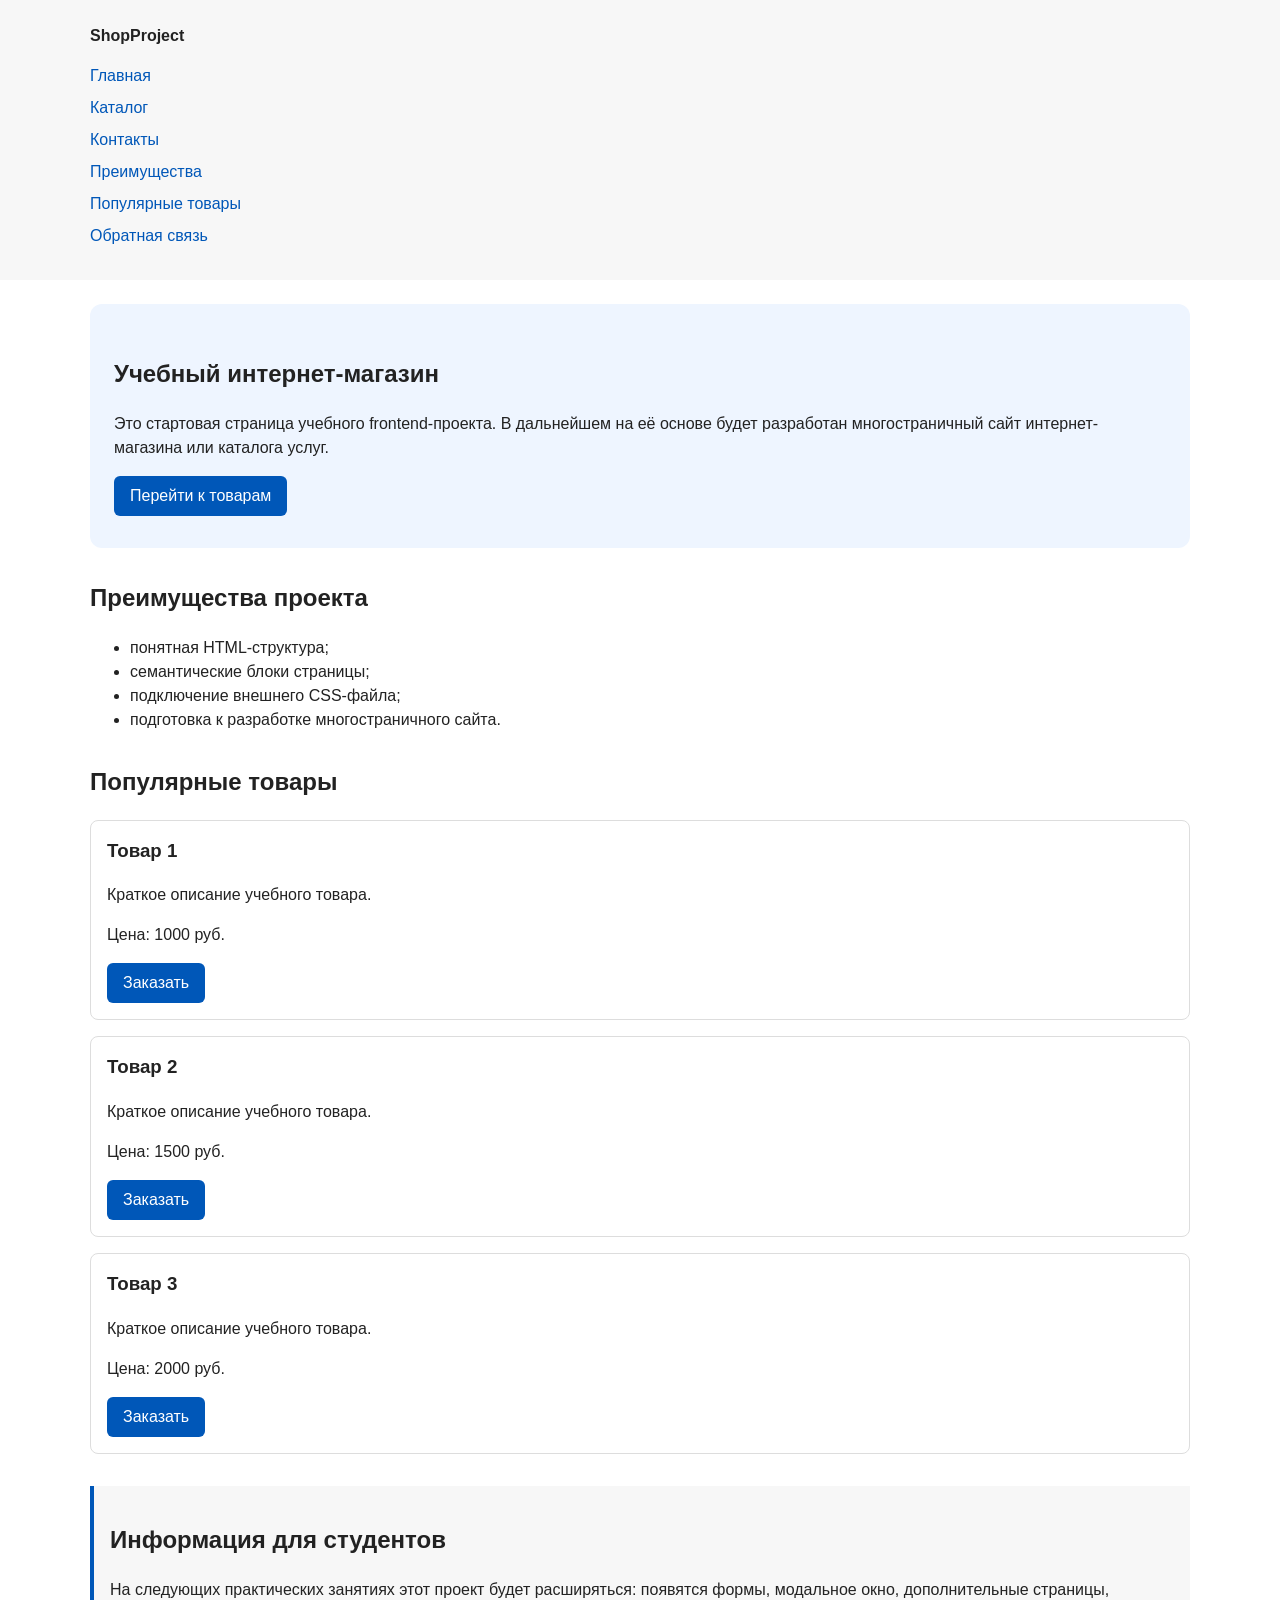
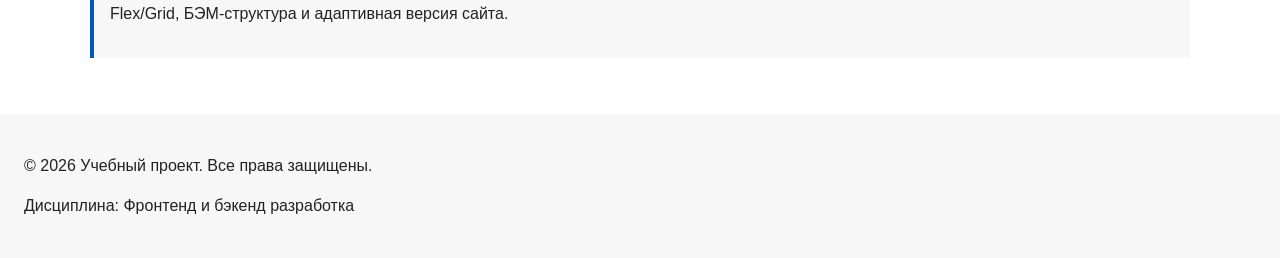
==== commit db3c7e43: "feat: add multi-page structure navigation and anchors" ====
--- a/index.html
+++ b/index.html
@@ -3,6 +3,10 @@
   <head>
     <meta charset="UTF-8" />
     <meta name="viewport" content="width=device-width, initial-scale=1.0" />
+    <meta
+      name="description"
+      content="Главная страница учебного интернет-магазина: преимущества проекта и популярные товары."
+    />
     <title>Учебный интернет-магазин</title>
     <link rel="stylesheet" href="css/style.css" />
     <script src="js/main.js" defer></script>
@@ -16,9 +20,11 @@
         <nav class="site-nav" aria-label="Основная навигация">
           <ul class="site-nav__list">
             <li><a href="index.html">Главная</a></li>
-            <li><a href="#popular">Популярные товары</a></li>
-            <li><a href="#advantages">Преимущества</a></li>
-            <li><a href="#contacts">Контакты</a></li>
+            <li><a href="catalog.html">Каталог</a></li>
+            <li><a href="contacts.html">Контакты</a></li>
+            <li><a href="index.html#advantages">Преимущества</a></li>
+            <li><a href="index.html#popular">Популярные товары</a></li>
+            <li><a href="index.html#contacts">Обратная связь</a></li>
           </ul>
         </nav>
       </div>
--- a/css/style.css
+++ b/css/style.css
@@ -1,254 +1,277 @@
-/*
- * Универсальное правило для всех элементов.
- * border-box делает расчёт размеров более понятным:
- * width включает content, padding и border.
- */
+/* ===============================
+   1. Переменные проекта
+   =============================== */
+
+:root {
+  /* Цвета */
+  --color-bg: #ffffff;
+  --color-text: #222222;
+  --color-muted: #666666;
+  --color-primary: #0057b8;
+  --color-primary-dark: #003f86;
+  --color-border: #dddddd;
+  --color-surface: #f7f7f7;
+  --color-surface-accent: #eef5ff;
+  --color-danger: #b00020;
+  --color-success: #168a2f;
+  --color-success-bg: #eefaf0;
+  --color-white: #ffffff;
+
+  /* Отступы */
+  --space-xs: 4px;
+  --space-sm: 8px;
+  --space-md: 16px;
+  --space-lg: 24px;
+  --space-xl: 32px;
+
+  /* Скругления */
+  --radius-sm: 6px;
+  --radius-md: 8px;
+  --radius-lg: 12px;
+
+  --container-width: 1100px;
+}
+
+/* ===============================
+   2. Базовые стили
+   =============================== */
+
 * {
   box-sizing: border-box;
 }
 
-/*
- * Убираем стандартный внешний отступ браузера у body.
- * Без этого вокруг страницы может появиться белая рамка.
- */
+html {
+  scroll-behavior: smooth;
+}
+
 body {
   margin: 0;
   font-family: Arial, sans-serif;
   line-height: 1.5;
-  color: #222222;
-  background-color: #ffffff;
-}
-
-/*
- * Задаём внутренние отступы для основных областей страницы.
- * Это делает содержимое визуально отделённым от краёв окна браузера.
- */
+  color: var(--color-text);
+  background-color: var(--color-bg);
+}
+
 header,
 main,
 footer {
-  padding: 20px;
-}
-
-/*
- * Оформляем шапку страницы.
- * Пока используется простой светло-серый фон.
- */
-header {
-  background-color: #f2f2f2;
-}
-
-/*
- * Оформляем подвал страницы тем же фоном,
- * чтобы визуально отделить его от основного содержимого.
- */
+  padding: var(--space-lg);
+}
+
+header,
 footer {
-  background-color: #f2f2f2;
-}
-
-section {
-  margin-bottom: 24px;
-}
-
-section h2 {
-  margin-top: 0;
-}
-
-/*
- * Ограничиваем ширину содержимого шапки,
- * чтобы оно не растягивалось слишком сильно на широких экранах.
- */
+  background-color: var(--color-surface);
+}
+
+/* ===============================
+   3. Общие элементы интерфейса
+   =============================== */
+
+a {
+  color: var(--color-primary);
+}
+
+a:hover {
+  color: var(--color-primary-dark);
+}
+
+/* Показываем фокус при работе с клавиатурой. */
+a:focus-visible,
+button:focus-visible,
+input:focus-visible,
+select:focus-visible,
+textarea:focus-visible {
+  outline: 2px solid var(--color-primary);
+  outline-offset: 3px;
+}
+
+.button {
+  display: inline-block;
+  padding: var(--space-sm) var(--space-md);
+  color: var(--color-white);
+  background-color: var(--color-primary);
+  text-decoration: none;
+  border: none;
+  border-radius: var(--radius-sm);
+  font: inherit;
+  cursor: pointer;
+}
+
+.button:hover {
+  color: var(--color-white);
+  background-color: var(--color-primary-dark);
+}
+
+button:disabled {
+  opacity: 0.6;
+  cursor: not-allowed;
+}
+
+:target {
+  outline: 2px dashed var(--color-primary);
+  outline-offset: 4px;
+}
+
+/* ===============================
+   4. Компоненты страницы
+   =============================== */
+
 .site-header {
-  max-width: 1100px;
+  max-width: var(--container-width);
   margin: 0 auto;
 }
 
-/*
- * Оформляем текстовый логотип.
- */
 .site-logo {
   font-weight: bold;
   text-decoration: none;
-  color: #222222;
-}
-
-/*
- * Убираем стандартные отступы и маркеры списка навигации.
- */
+  color: var(--color-text);
+}
+
 .site-nav__list {
   padding: 0;
-  margin: 16px 0 0;
+  margin: var(--space-md) 0 0;
   list-style: none;
 }
 
-/*
- * Добавляем расстояние между пунктами меню.
- */
 .site-nav__list li {
-  margin-bottom: 8px;
-}
-
-/*
- * Оформляем ссылки меню.
- */
+  margin-bottom: var(--space-sm);
+}
+
 .site-nav__list a {
-  color: #0057b8;
   text-decoration: none;
 }
 
-/*
- * При наведении мыши подчёркиваем ссылку.
- * Подробно состояния интерфейса будут рассмотрены в практической работе 1.7.
- */
 .site-nav__list a:hover {
   text-decoration: underline;
 }
 
-/*
- * Hero-блок — первый крупный блок страницы.
- * Он визуально отделяется от остальных разделов фоном и отступами.
- */
+.breadcrumbs {
+  max-width: var(--container-width);
+  margin: 0 auto var(--space-md);
+  font-size: 14px;
+  color: var(--color-muted);
+}
+
+.breadcrumbs a {
+  color: var(--color-primary);
+}
+
+.breadcrumbs span::before {
+  content: " / ";
+  color: var(--color-muted);
+}
+
 .hero {
-  max-width: 1100px;
-  margin: 0 auto 32px;
-  padding: 32px 20px;
-  background-color: #eef5ff;
-  border-radius: 12px;
-}
-
-/*
- * Общий класс для разделов страницы.
- */
+  max-width: var(--container-width);
+  margin: 0 auto var(--space-xl);
+  padding: var(--space-xl) var(--space-lg);
+  background-color: var(--color-surface-accent);
+  border-radius: var(--radius-lg);
+}
+
 .section {
-  max-width: 1100px;
-  margin: 0 auto 32px;
-}
-
-/*
- * Убираем лишний верхний отступ у заголовков разделов.
- */
+  max-width: var(--container-width);
+  margin: 0 auto var(--space-xl);
+}
+
 .section h2 {
   margin-top: 0;
 }
 
-/*
- * Карточка товара — самостоятельный блок.
- * На следующих занятиях карточки будут доработаны и выстроены в сетку.
- */
 .product-card {
-  margin-bottom: 16px;
-  padding: 16px;
-  border: 1px solid #dddddd;
-  border-radius: 8px;
-  background-color: #ffffff;
-}
-
-/*
- * Убираем лишний верхний отступ у заголовка карточки.
- */
+  margin-bottom: var(--space-md);
+  padding: var(--space-md);
+  border: 1px solid var(--color-border);
+  border-radius: var(--radius-md);
+  background-color: var(--color-bg);
+}
+
+.product-card:hover {
+  border-color: var(--color-primary);
+}
+
 .product-card h3 {
   margin-top: 0;
 }
 
-/*
- * Пока это обычная ссылка, но визуально она оформляется как кнопка.
- */
-.button {
-  display: inline-block;
-  padding: 10px 16px;
-  color: #ffffff;
-  background-color: #0057b8;
-  text-decoration: none;
-  border-radius: 6px;
-}
-
-/*
- * Простое состояние наведения для кнопки.
- */
-.button:hover {
-  background-color: #003f86;
-}
-
-/*
- * Дополнительный информационный блок.
- */
 .aside-info {
-  max-width: 1100px;
-  margin: 0 auto 32px;
-  padding: 16px;
-  border-left: 4px solid #0057b8;
-  background-color: #f7f7f7;
-}
-
-/* Модальное окно с формой заявки. */
+  max-width: var(--container-width);
+  margin: 0 auto var(--space-xl);
+  padding: var(--space-md);
+  border-left: 4px solid var(--color-primary);
+  background-color: var(--color-surface);
+}
+
+/* ===============================
+   5. Форма и модальное окно
+   =============================== */
+
 .order-dialog {
-  width: min(100% - 32px, 560px);
-  padding: 24px;
+  width: min(100% - var(--space-xl), 560px);
+  padding: var(--space-lg);
   border: none;
-  border-radius: 12px;
-}
-
-/* Затемнение страницы за окном. */
+  border-radius: var(--radius-lg);
+}
+
 .order-dialog::backdrop {
   background-color: rgba(0, 0, 0, 0.5);
 }
 
-/* Отступы между полями и их подписями. */
 .form-field {
-  margin-bottom: 16px;
+  margin-bottom: var(--space-md);
 }
 
 .form-field label {
   display: block;
-  margin-bottom: 6px;
-}
-
-/* Общие стили полей формы. */
+  margin-bottom: var(--space-xs);
+}
+
 .form-field input,
 .form-field select,
 .form-field textarea {
   width: 100%;
   padding: 10px 12px;
-  border: 1px solid #cccccc;
-  border-radius: 6px;
+  border: 1px solid var(--color-border);
+  border-radius: var(--radius-sm);
   font: inherit;
 }
 
-/* Флажок оставляем обычной ширины. */
 .form-field input[type="checkbox"] {
   width: auto;
 }
 
 .form-field small {
   display: block;
-  margin-top: 4px;
-  color: #666666;
-}
-
-/* Выделяем поле при работе с клавиатуры. */
-.form-field input:focus-visible,
-.form-field select:focus-visible,
-.form-field textarea:focus-visible,
-.form-actions button:focus-visible {
-  outline: 2px solid #0057b8;
-  outline-offset: 2px;
-}
-
-/* JavaScript добавит этот атрибут ошибочным полям. */
-.form-field [aria-invalid="true"] {
-  border-color: #b00020;
+  margin-top: var(--space-xs);
+  color: var(--color-muted);
+}
+
+.form-field input:hover,
+.form-field select:hover,
+.form-field textarea:hover,
+.form-field input:focus,
+.form-field select:focus,
+.form-field textarea:focus {
+  border-color: var(--color-primary);
+}
+
+/* Ошибочная рамка остаётся красной при наведении и фокусе. */
+.form-field input[aria-invalid="true"],
+.form-field select[aria-invalid="true"],
+.form-field textarea[aria-invalid="true"] {
+  border-color: var(--color-danger);
 }
 
 .form-actions {
   display: flex;
-  gap: 12px;
-  margin-top: 20px;
-}
-
-/* Сообщение после успешной проверки формы. */
+  gap: var(--space-md);
+  margin-top: var(--space-lg);
+}
+
 .success-message {
-  max-width: 1100px;
-  margin: 24px auto;
-  padding: 16px;
-  border-left: 4px solid #168a2f;
-  background-color: #eefaf0;
-}
+  max-width: var(--container-width);
+  margin: var(--space-lg) auto;
+  padding: var(--space-md);
+  border-left: 4px solid var(--color-success);
+  background-color: var(--color-success-bg);
+}
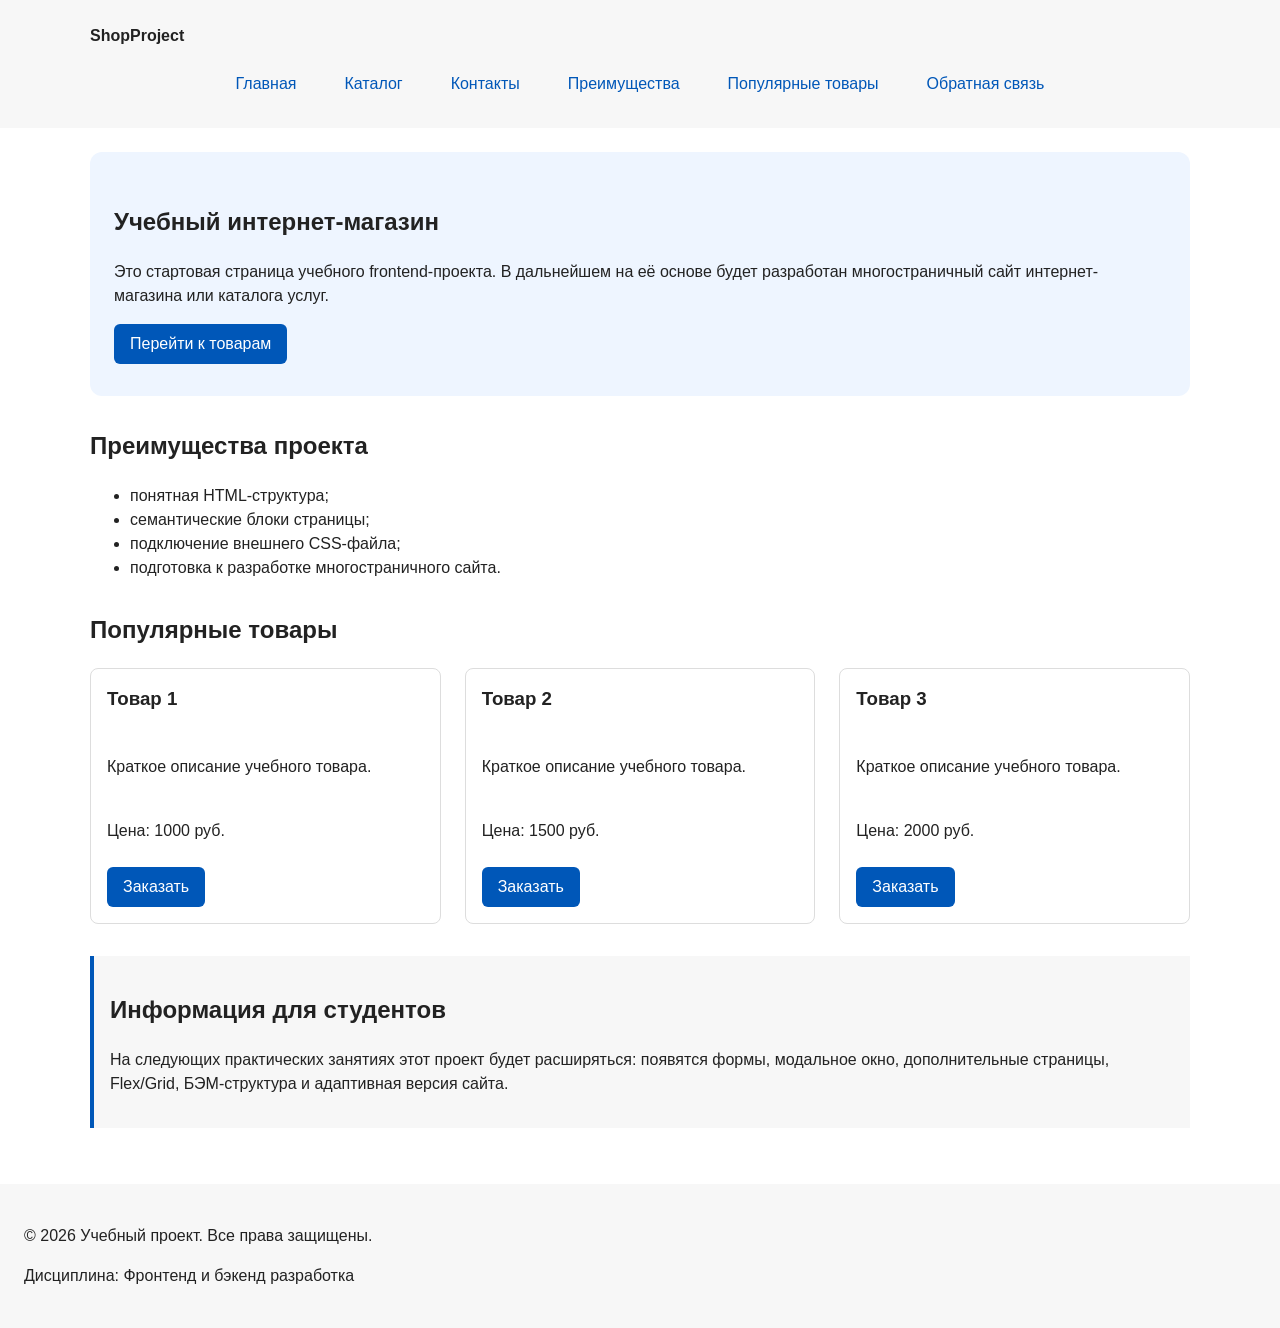
==== commit 553931b2: "feat: add flex navigation and grid catalog layout" ====
--- a/index.html
+++ b/index.html
@@ -56,44 +56,46 @@
       <section class="section" id="popular">
         <h2>Популярные товары</h2>
 
-        <article class="product-card">
-          <h3>Товар 1</h3>
-          <p>Краткое описание учебного товара.</p>
-          <p>Цена: 1000 руб.</p>
-          <button
-            class="button product-card__button"
-            type="button"
-            data-product="Товар 1"
-          >
-            Заказать
-          </button>
-        </article>
-
-        <article class="product-card">
-          <h3>Товар 2</h3>
-          <p>Краткое описание учебного товара.</p>
-          <p>Цена: 1500 руб.</p>
-          <button
-            class="button product-card__button"
-            type="button"
-            data-product="Товар 2"
-          >
-            Заказать
-          </button>
-        </article>
-
-        <article class="product-card">
-          <h3>Товар 3</h3>
-          <p>Краткое описание учебного товара.</p>
-          <p>Цена: 2000 руб.</p>
-          <button
-            class="button product-card__button"
-            type="button"
-            data-product="Товар 3"
-          >
-            Заказать
-          </button>
-        </article>
+        <div class="products-grid">
+          <article class="product-card">
+            <h3>Товар 1</h3>
+            <p>Краткое описание учебного товара.</p>
+            <p>Цена: 1000 руб.</p>
+            <button
+              class="button product-card__button"
+              type="button"
+              data-product="Товар 1"
+            >
+              Заказать
+            </button>
+          </article>
+
+          <article class="product-card">
+            <h3>Товар 2</h3>
+            <p>Краткое описание учебного товара.</p>
+            <p>Цена: 1500 руб.</p>
+            <button
+              class="button product-card__button"
+              type="button"
+              data-product="Товар 2"
+            >
+              Заказать
+            </button>
+          </article>
+
+          <article class="product-card">
+            <h3>Товар 3</h3>
+            <p>Краткое описание учебного товара.</p>
+            <p>Цена: 2000 руб.</p>
+            <button
+              class="button product-card__button"
+              type="button"
+              data-product="Товар 3"
+            >
+              Заказать
+            </button>
+          </article>
+        </div>
       </section>
 
       <aside class="aside-info">
--- a/css/style.css
+++ b/css/style.css
@@ -128,21 +128,27 @@
 }
 
 .site-nav__list {
+  display: flex;
+  flex-wrap: wrap;
+  justify-content: center;
+  align-items: center;
+  gap: var(--space-md);
   padding: 0;
   margin: var(--space-md) 0 0;
   list-style: none;
 }
 
-.site-nav__list li {
-  margin-bottom: var(--space-sm);
-}
-
 .site-nav__list a {
+  display: inline-block;
+  padding: var(--space-sm) var(--space-md);
+  color: var(--color-primary);
   text-decoration: none;
+  border-radius: var(--radius-sm);
 }
 
 .site-nav__list a:hover {
-  text-decoration: underline;
+  color: var(--color-white);
+  background-color: var(--color-primary);
 }
 
 .breadcrumbs {
@@ -178,20 +184,84 @@
   margin-top: 0;
 }
 
+.products-grid {
+  display: grid;
+  grid-template-columns: repeat(3, 1fr);
+  gap: var(--space-lg);
+}
+
 .product-card {
-  margin-bottom: var(--space-md);
+  display: flex;
+  flex-direction: column;
+  gap: var(--space-sm);
+  margin-bottom: 0;
   padding: var(--space-md);
   border: 1px solid var(--color-border);
   border-radius: var(--radius-md);
   background-color: var(--color-bg);
 }
 
+.product-card .button {
+  margin-top: auto;
+  align-self: flex-start;
+}
+
 .product-card:hover {
   border-color: var(--color-primary);
 }
 
 .product-card h3 {
   margin-top: 0;
+}
+
+.catalog-layout {
+  max-width: var(--container-width);
+  margin: 0 auto var(--space-xl);
+  display: grid;
+  grid-template-columns: 260px 1fr;
+  grid-template-areas: "filters products";
+  gap: var(--space-lg);
+}
+
+.catalog-filters {
+  grid-area: filters;
+  padding: var(--space-md);
+  border: 1px solid var(--color-border);
+  border-radius: var(--radius-md);
+  background-color: var(--color-surface);
+}
+
+.catalog-products {
+  grid-area: products;
+}
+
+.filters-form {
+  display: grid;
+  gap: var(--space-md);
+}
+
+.filters-form fieldset {
+  margin: 0;
+  padding: var(--space-md);
+  border: 1px solid var(--color-border);
+  border-radius: var(--radius-sm);
+}
+
+.filters-form legend {
+  font-weight: 700;
+}
+
+.filters-form label {
+  display: block;
+  margin-bottom: var(--space-sm);
+}
+
+.filters-form input[type="number"] {
+  width: 100%;
+  padding: 8px 10px;
+  border: 1px solid var(--color-border);
+  border-radius: var(--radius-sm);
+  font: inherit;
 }
 
 .aside-info {
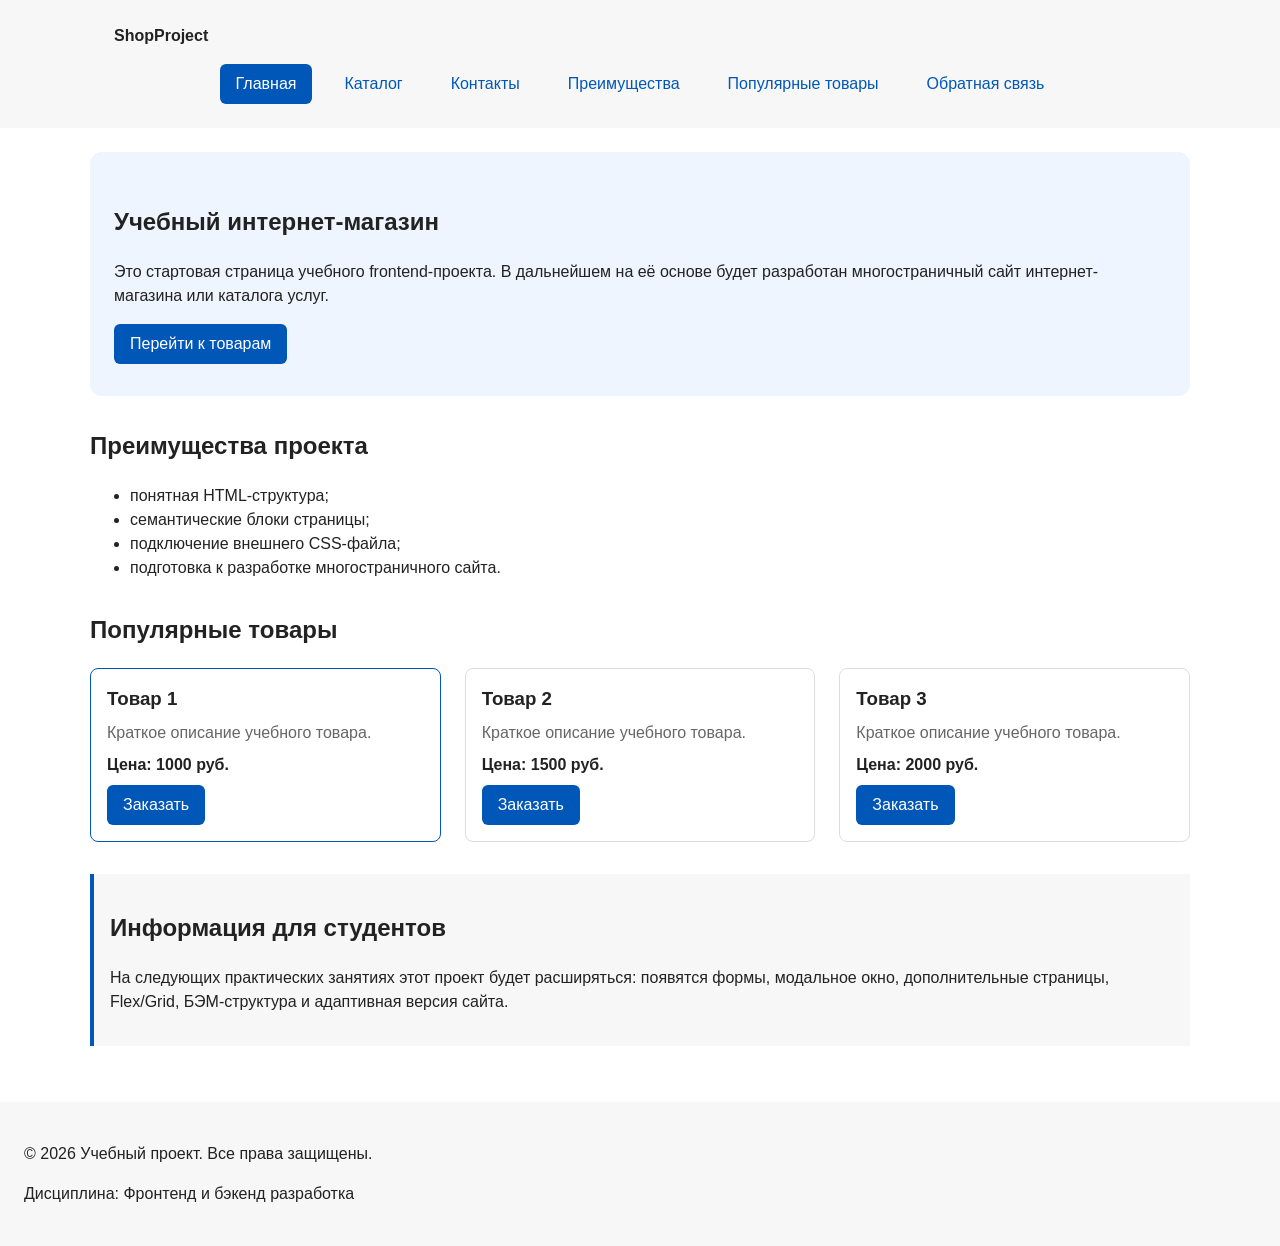
==== commit 54e453f6: "refactor: apply BEM naming to CSS classes" ====
--- a/index.html
+++ b/index.html
@@ -13,18 +13,38 @@
   </head>
 
   <body>
-    <header>
-      <div class="site-header">
-        <a class="site-logo" href="index.html">ShopProject</a>
+    <header class="site-header">
+      <div class="site-header__inner">
+        <a class="site-header__logo" href="index.html">ShopProject</a>
 
         <nav class="site-nav" aria-label="Основная навигация">
           <ul class="site-nav__list">
-            <li><a href="index.html">Главная</a></li>
-            <li><a href="catalog.html">Каталог</a></li>
-            <li><a href="contacts.html">Контакты</a></li>
-            <li><a href="index.html#advantages">Преимущества</a></li>
-            <li><a href="index.html#popular">Популярные товары</a></li>
-            <li><a href="index.html#contacts">Обратная связь</a></li>
+            <li class="site-nav__item">
+              <a class="site-nav__link site-nav__link--active" href="index.html"
+                >Главная</a
+              >
+            </li>
+            <li class="site-nav__item">
+              <a class="site-nav__link" href="catalog.html">Каталог</a>
+            </li>
+            <li class="site-nav__item">
+              <a class="site-nav__link" href="contacts.html">Контакты</a>
+            </li>
+            <li class="site-nav__item">
+              <a class="site-nav__link" href="index.html#advantages"
+                >Преимущества</a
+              >
+            </li>
+            <li class="site-nav__item">
+              <a class="site-nav__link" href="index.html#popular"
+                >Популярные товары</a
+              >
+            </li>
+            <li class="site-nav__item">
+              <a class="site-nav__link" href="index.html#contacts"
+                >Обратная связь</a
+              >
+            </li>
           </ul>
         </nav>
       </div>
@@ -39,11 +59,11 @@
           основе будет разработан многостраничный сайт интернет-магазина или
           каталога услуг.
         </p>
-        <a class="button" href="#popular">Перейти к товарам</a>
+        <a class="button button--primary" href="#popular">Перейти к товарам</a>
       </section>
 
       <section class="section" id="advantages">
-        <h2>Преимущества проекта</h2>
+        <h2 class="section__title">Преимущества проекта</h2>
 
         <ul class="advantages-list">
           <li>понятная HTML-структура;</li>
@@ -54,15 +74,17 @@
       </section>
 
       <section class="section" id="popular">
-        <h2>Популярные товары</h2>
+        <h2 class="section__title">Популярные товары</h2>
 
         <div class="products-grid">
-          <article class="product-card">
-            <h3>Товар 1</h3>
-            <p>Краткое описание учебного товара.</p>
-            <p>Цена: 1000 руб.</p>
+          <article class="product-card product-card--featured">
+            <h3 class="product-card__title">Товар 1</h3>
+            <p class="product-card__description">
+              Краткое описание учебного товара.
+            </p>
+            <p class="product-card__price">Цена: 1000 руб.</p>
             <button
-              class="button product-card__button"
+              class="button button--primary product-card__button"
               type="button"
               data-product="Товар 1"
             >
@@ -71,11 +93,13 @@
           </article>
 
           <article class="product-card">
-            <h3>Товар 2</h3>
-            <p>Краткое описание учебного товара.</p>
-            <p>Цена: 1500 руб.</p>
+            <h3 class="product-card__title">Товар 2</h3>
+            <p class="product-card__description">
+              Краткое описание учебного товара.
+            </p>
+            <p class="product-card__price">Цена: 1500 руб.</p>
             <button
-              class="button product-card__button"
+              class="button button--primary product-card__button"
               type="button"
               data-product="Товар 2"
             >
@@ -84,11 +108,13 @@
           </article>
 
           <article class="product-card">
-            <h3>Товар 3</h3>
-            <p>Краткое описание учебного товара.</p>
-            <p>Цена: 2000 руб.</p>
+            <h3 class="product-card__title">Товар 3</h3>
+            <p class="product-card__description">
+              Краткое описание учебного товара.
+            </p>
+            <p class="product-card__price">Цена: 2000 руб.</p>
             <button
-              class="button product-card__button"
+              class="button button--primary product-card__button"
               type="button"
               data-product="Товар 3"
             >
@@ -108,7 +134,7 @@
       </aside>
     </main>
 
-    <footer id="contacts">
+    <footer class="site-footer" id="contacts">
       <p>&copy; 2026 Учебный проект. Все права защищены.</p>
       <p>Дисциплина: Фронтенд и бэкенд разработка</p>
     </footer>
@@ -118,7 +144,9 @@
       id="order-dialog"
       aria-labelledby="order-dialog-title"
     >
-      <h2 id="order-dialog-title">Оформление заявки</h2>
+      <h2 class="order-dialog__title" id="order-dialog-title">
+        Оформление заявки
+      </h2>
 
       <form
         class="order-form"
@@ -129,9 +157,10 @@
       >
         <input id="selected-product" name="selected-product" type="hidden" />
 
-        <div class="form-field">
-          <label for="order-name">Имя</label>
-          <input
+        <div class="order-form__field">
+          <label class="order-form__label" for="order-name">Имя</label>
+          <input
+            class="order-form__input"
             id="order-name"
             name="name"
             type="text"
@@ -142,9 +171,10 @@
           />
         </div>
 
-        <div class="form-field">
-          <label for="order-email">E-mail</label>
-          <input
+        <div class="order-form__field">
+          <label class="order-form__label" for="order-email">E-mail</label>
+          <input
+            class="order-form__input"
             id="order-email"
             name="email"
             type="email"
@@ -154,9 +184,10 @@
           />
         </div>
 
-        <div class="form-field">
-          <label for="order-phone">Телефон</label>
-          <input
+        <div class="order-form__field">
+          <label class="order-form__label" for="order-phone">Телефон</label>
+          <input
+            class="order-form__input"
             id="order-phone"
             name="phone"
             type="tel"
@@ -165,17 +196,27 @@
             pattern="^\+7 \(\d{3}\) \d{3}-\d{2}-\d{2}$"
             required
           />
-          <small>Формат: +7 (900) 000-00-00</small>
-        </div>
-
-        <div class="form-field">
-          <label for="order-date">Дата связи</label>
-          <input id="order-date" name="date" type="date" />
-        </div>
-
-        <div class="form-field">
-          <label for="order-topic">Тема заявки</label>
-          <select id="order-topic" name="topic" required>
+          <small class="order-form__hint">Формат: +7 (900) 000-00-00</small>
+        </div>
+
+        <div class="order-form__field">
+          <label class="order-form__label" for="order-date">Дата связи</label>
+          <input
+            class="order-form__input"
+            id="order-date"
+            name="date"
+            type="date"
+          />
+        </div>
+
+        <div class="order-form__field">
+          <label class="order-form__label" for="order-topic">Тема заявки</label>
+          <select
+            class="order-form__select"
+            id="order-topic"
+            name="topic"
+            required
+          >
             <option value="">Выберите тему</option>
             <option value="product">Заказ товара</option>
             <option value="consultation">Консультация</option>
@@ -183,9 +224,12 @@
           </select>
         </div>
 
-        <div class="form-field">
-          <label for="order-comment">Комментарий</label>
+        <div class="order-form__field">
+          <label class="order-form__label" for="order-comment"
+            >Комментарий</label
+          >
           <textarea
+            class="order-form__textarea"
             id="order-comment"
             name="comment"
             rows="4"
@@ -193,9 +237,10 @@
           ></textarea>
         </div>
 
-        <div class="form-field form-field--checkbox">
-          <label for="order-agreement">
+        <div class="order-form__field order-form__field--checkbox">
+          <label class="order-form__label" for="order-agreement">
             <input
+              class="order-form__input order-form__input--checkbox"
               id="order-agreement"
               name="agreement"
               type="checkbox"
@@ -205,9 +250,17 @@
           </label>
         </div>
 
-        <div class="form-actions">
-          <button type="button" id="close-order-dialog">Закрыть</button>
-          <button type="submit">Отправить заявку</button>
+        <div class="order-form__actions">
+          <button
+            class="button button--secondary"
+            type="button"
+            id="close-order-dialog"
+          >
+            Закрыть
+          </button>
+          <button class="button button--primary" type="submit">
+            Отправить заявку
+          </button>
         </div>
       </form>
     </dialog>
--- a/css/style.css
+++ b/css/style.css
@@ -52,15 +52,8 @@
   background-color: var(--color-bg);
 }
 
-header,
-main,
-footer {
+main {
   padding: var(--space-lg);
-}
-
-header,
-footer {
-  background-color: var(--color-surface);
 }
 
 /* ===============================
@@ -88,21 +81,41 @@
 .button {
   display: inline-block;
   padding: var(--space-sm) var(--space-md);
-  color: var(--color-white);
-  background-color: var(--color-primary);
-  text-decoration: none;
   border: none;
   border-radius: var(--radius-sm);
   font: inherit;
+  text-decoration: none;
   cursor: pointer;
 }
 
-.button:hover {
+.button--primary {
+  color: var(--color-white);
+  background-color: var(--color-primary);
+}
+
+.button--primary:hover {
   color: var(--color-white);
   background-color: var(--color-primary-dark);
 }
 
-button:disabled {
+.button--secondary {
+  color: var(--color-primary);
+  background-color: transparent;
+  border: 1px solid var(--color-primary);
+}
+
+.button--secondary:hover {
+  color: var(--color-white);
+  background-color: var(--color-primary);
+}
+
+.button:focus-visible {
+  outline: 2px solid var(--color-primary);
+  outline-offset: 3px;
+}
+
+.button:disabled,
+.button--disabled {
   opacity: 0.6;
   cursor: not-allowed;
 }
@@ -117,14 +130,19 @@
    =============================== */
 
 .site-header {
+  background-color: var(--color-surface);
+}
+
+.site-header__inner {
   max-width: var(--container-width);
   margin: 0 auto;
-}
-
-.site-logo {
-  font-weight: bold;
+  padding: var(--space-lg);
+}
+
+.site-header__logo {
+  font-weight: 700;
+  color: var(--color-text);
   text-decoration: none;
-  color: var(--color-text);
 }
 
 .site-nav__list {
@@ -138,7 +156,7 @@
   list-style: none;
 }
 
-.site-nav__list a {
+.site-nav__link {
   display: inline-block;
   padding: var(--space-sm) var(--space-md);
   color: var(--color-primary);
@@ -146,7 +164,17 @@
   border-radius: var(--radius-sm);
 }
 
-.site-nav__list a:hover {
+.site-nav__link:hover {
+  color: var(--color-white);
+  background-color: var(--color-primary);
+}
+
+.site-nav__link:focus-visible {
+  outline: 2px solid var(--color-primary);
+  outline-offset: 3px;
+}
+
+.site-nav__link--active {
   color: var(--color-white);
   background-color: var(--color-primary);
 }
@@ -158,11 +186,11 @@
   color: var(--color-muted);
 }
 
-.breadcrumbs a {
+.breadcrumbs__link {
   color: var(--color-primary);
 }
 
-.breadcrumbs span::before {
+.breadcrumbs__current::before {
   content: " / ";
   color: var(--color-muted);
 }
@@ -180,7 +208,7 @@
   margin: 0 auto var(--space-xl);
 }
 
-.section h2 {
+.section__title {
   margin-top: 0;
 }
 
@@ -201,17 +229,40 @@
   background-color: var(--color-bg);
 }
 
-.product-card .button {
+.product-card:hover {
+  border-color: var(--color-primary);
+}
+
+.product-card--featured {
+  border-color: var(--color-primary);
+}
+
+.product-card--discount {
+  border-color: var(--color-danger);
+}
+
+.product-card__title {
+  margin: 0;
+  color: var(--color-text);
+}
+
+.product-card__description {
+  margin: 0;
+  color: var(--color-muted);
+}
+
+.product-card__price {
+  margin: 0;
+  font-weight: 700;
+}
+
+.product-card--discount .product-card__price {
+  color: var(--color-danger);
+}
+
+.product-card__button {
   margin-top: auto;
   align-self: flex-start;
-}
-
-.product-card:hover {
-  border-color: var(--color-primary);
-}
-
-.product-card h3 {
-  margin-top: 0;
 }
 
 .catalog-layout {
@@ -240,23 +291,23 @@
   gap: var(--space-md);
 }
 
-.filters-form fieldset {
+.filters-form__group {
   margin: 0;
   padding: var(--space-md);
   border: 1px solid var(--color-border);
   border-radius: var(--radius-sm);
 }
 
-.filters-form legend {
+.filters-form__legend {
   font-weight: 700;
 }
 
-.filters-form label {
+.filters-form__label {
   display: block;
   margin-bottom: var(--space-sm);
 }
 
-.filters-form input[type="number"] {
+.filters-form__input {
   width: 100%;
   padding: 8px 10px;
   border: 1px solid var(--color-border);
@@ -264,6 +315,11 @@
   font: inherit;
 }
 
+.site-footer {
+  padding: var(--space-lg);
+  background-color: var(--color-surface);
+}
+
 .aside-info {
   max-width: var(--container-width);
   margin: 0 auto var(--space-xl);
@@ -287,18 +343,22 @@
   background-color: rgba(0, 0, 0, 0.5);
 }
 
-.form-field {
+.order-dialog__title {
+  margin-top: 0;
+}
+
+.order-form__field {
   margin-bottom: var(--space-md);
 }
 
-.form-field label {
+.order-form__label {
   display: block;
   margin-bottom: var(--space-xs);
 }
 
-.form-field input,
-.form-field select,
-.form-field textarea {
+.order-form__input,
+.order-form__select,
+.order-form__textarea {
   width: 100%;
   padding: 10px 12px;
   border: 1px solid var(--color-border);
@@ -306,33 +366,40 @@
   font: inherit;
 }
 
-.form-field input[type="checkbox"] {
+.order-form__input--checkbox {
   width: auto;
 }
 
-.form-field small {
+.order-form__hint {
   display: block;
   margin-top: var(--space-xs);
   color: var(--color-muted);
 }
 
-.form-field input:hover,
-.form-field select:hover,
-.form-field textarea:hover,
-.form-field input:focus,
-.form-field select:focus,
-.form-field textarea:focus {
+.order-form__input:hover,
+.order-form__select:hover,
+.order-form__textarea:hover,
+.order-form__input:focus,
+.order-form__select:focus,
+.order-form__textarea:focus {
   border-color: var(--color-primary);
 }
 
+.order-form__input:focus-visible,
+.order-form__select:focus-visible,
+.order-form__textarea:focus-visible {
+  outline: 2px solid var(--color-primary);
+  outline-offset: 3px;
+}
+
 /* Ошибочная рамка остаётся красной при наведении и фокусе. */
-.form-field input[aria-invalid="true"],
-.form-field select[aria-invalid="true"],
-.form-field textarea[aria-invalid="true"] {
+.order-form__input[aria-invalid="true"],
+.order-form__select[aria-invalid="true"],
+.order-form__textarea[aria-invalid="true"] {
   border-color: var(--color-danger);
 }
 
-.form-actions {
+.order-form__actions {
   display: flex;
   gap: var(--space-md);
   margin-top: var(--space-lg);
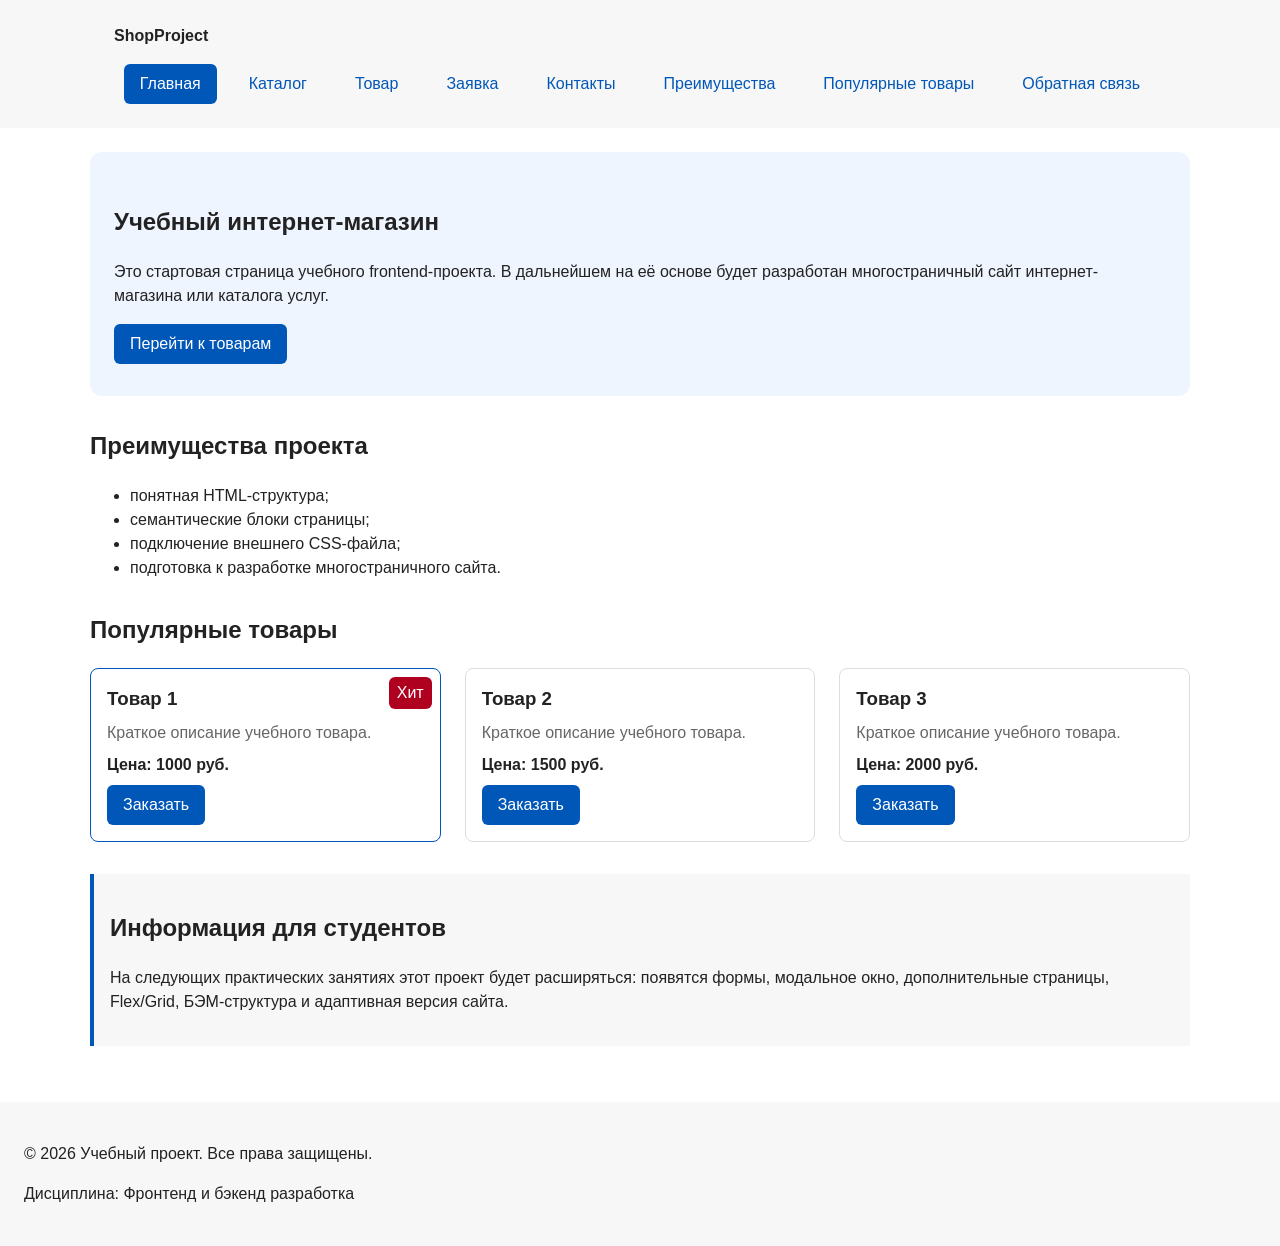
==== commit 4be78e85: "fix: prepare HTML CSS project for submission" ====
--- a/index.html
+++ b/index.html
@@ -16,7 +16,6 @@
     <header class="site-header">
       <div class="site-header__inner">
         <a class="site-header__logo" href="index.html">ShopProject</a>
-
         <nav class="site-nav" aria-label="Основная навигация">
           <ul class="site-nav__list">
             <li class="site-nav__item">
@@ -26,6 +25,12 @@
             </li>
             <li class="site-nav__item">
               <a class="site-nav__link" href="catalog.html">Каталог</a>
+            </li>
+            <li class="site-nav__item">
+              <a class="site-nav__link" href="product.html">Товар</a>
+            </li>
+            <li class="site-nav__item">
+              <a class="site-nav__link" href="order.html">Заявка</a>
             </li>
             <li class="site-nav__item">
               <a class="site-nav__link" href="contacts.html">Контакты</a>
@@ -78,6 +83,7 @@
 
         <div class="products-grid">
           <article class="product-card product-card--featured">
+            <span class="product-card__badge">Хит</span>
             <h3 class="product-card__title">Товар 1</h3>
             <p class="product-card__description">
               Краткое описание учебного товара.
--- a/css/style.css
+++ b/css/style.css
@@ -219,6 +219,7 @@
 }
 
 .product-card {
+  position: relative;
   display: flex;
   flex-direction: column;
   gap: var(--space-sm);
@@ -227,6 +228,16 @@
   border: 1px solid var(--color-border);
   border-radius: var(--radius-md);
   background-color: var(--color-bg);
+}
+
+.product-card__badge {
+  position: absolute;
+  top: var(--space-sm);
+  right: var(--space-sm);
+  padding: 4px 8px;
+  color: var(--color-white);
+  background-color: var(--color-danger);
+  border-radius: var(--radius-sm);
 }
 
 .product-card:hover {
@@ -276,6 +287,10 @@
 
 .catalog-filters {
   grid-area: filters;
+  position: sticky;
+  top: var(--space-md);
+  z-index: 1;
+  align-self: start;
   padding: var(--space-md);
   border: 1px solid var(--color-border);
   border-radius: var(--radius-md);
@@ -313,6 +328,39 @@
   border: 1px solid var(--color-border);
   border-radius: var(--radius-sm);
   font: inherit;
+}
+
+.product-details__image {
+  display: block;
+  max-width: 100%;
+  height: auto;
+  border-radius: var(--radius-md);
+}
+
+.product-details__price {
+  font-weight: 700;
+}
+
+.product-table {
+  width: 100%;
+  margin: 0 0 var(--space-lg);
+  border-collapse: collapse;
+}
+
+.product-table__caption {
+  margin-bottom: var(--space-sm);
+  font-weight: 700;
+  text-align: left;
+}
+
+.product-table__cell {
+  padding: var(--space-md);
+  border: 1px solid var(--color-border);
+  text-align: left;
+}
+
+.order-page {
+  max-width: 560px;
 }
 
 .site-footer {
